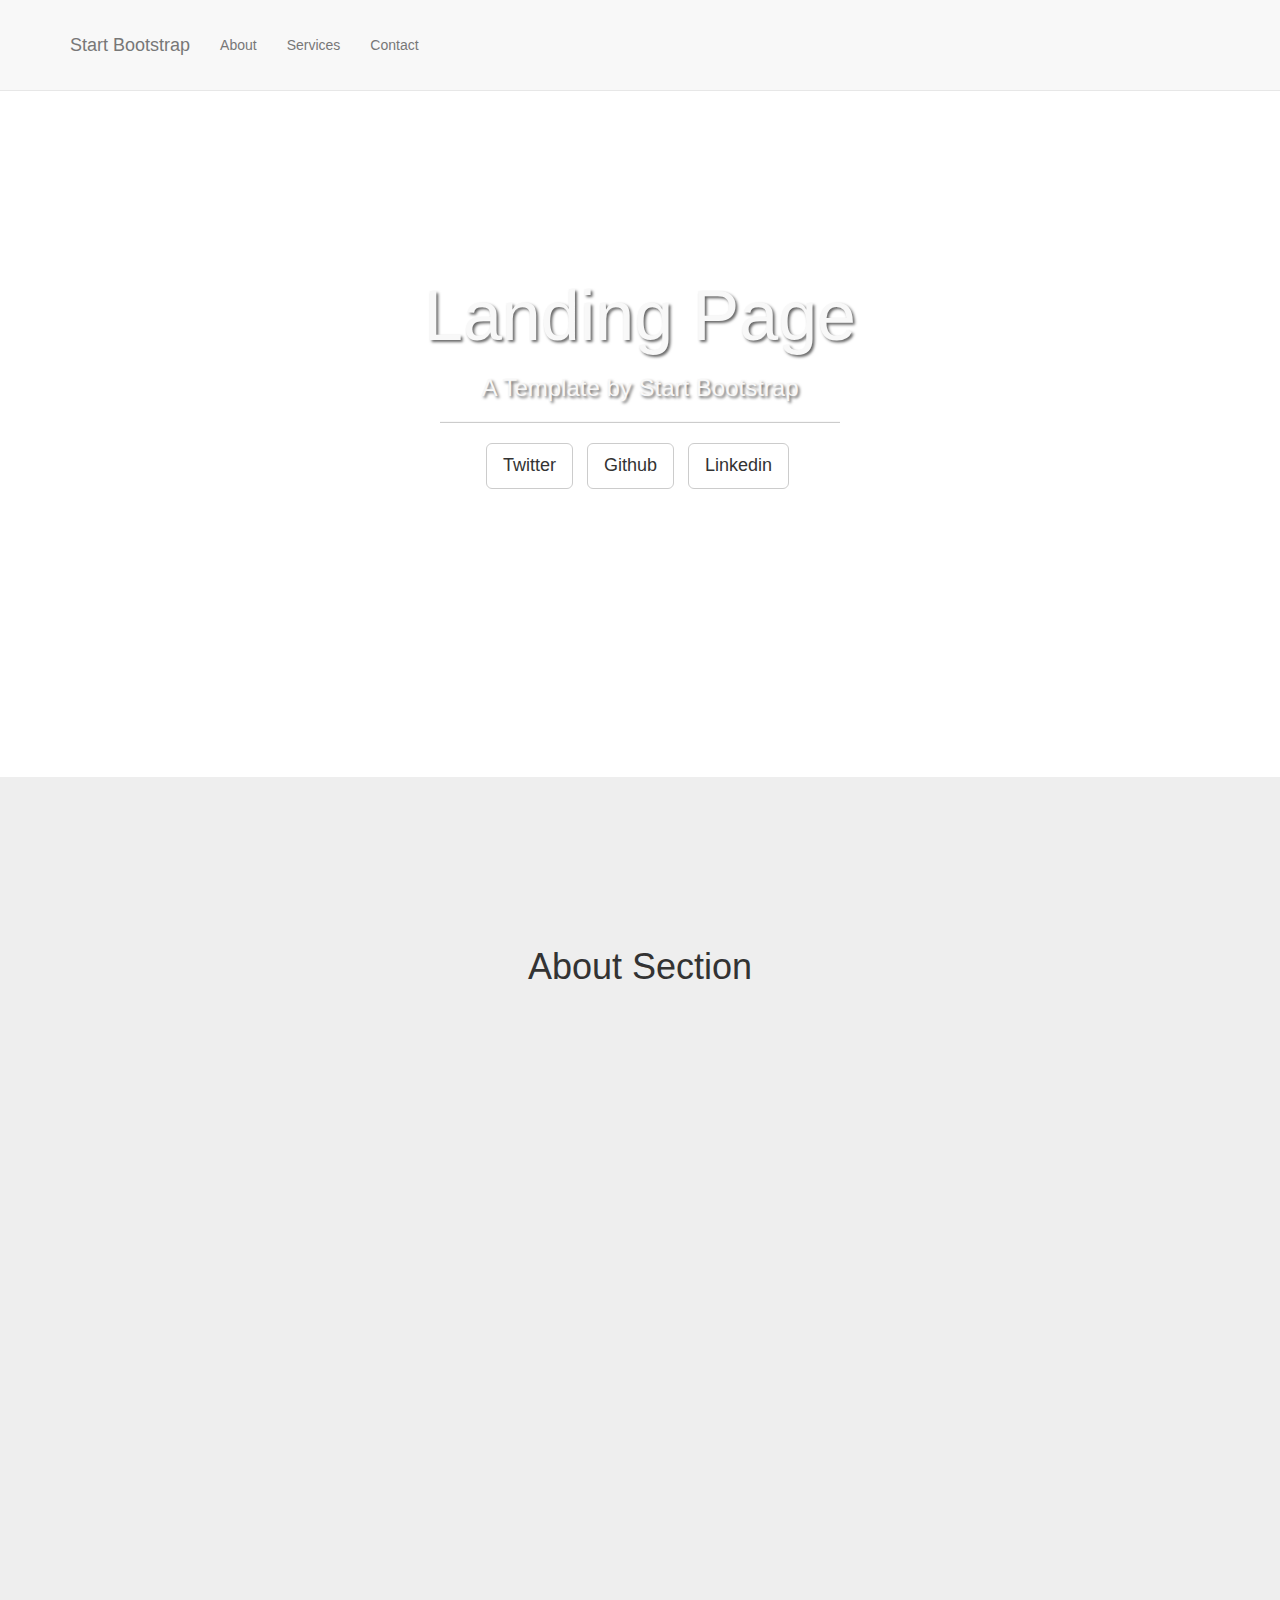
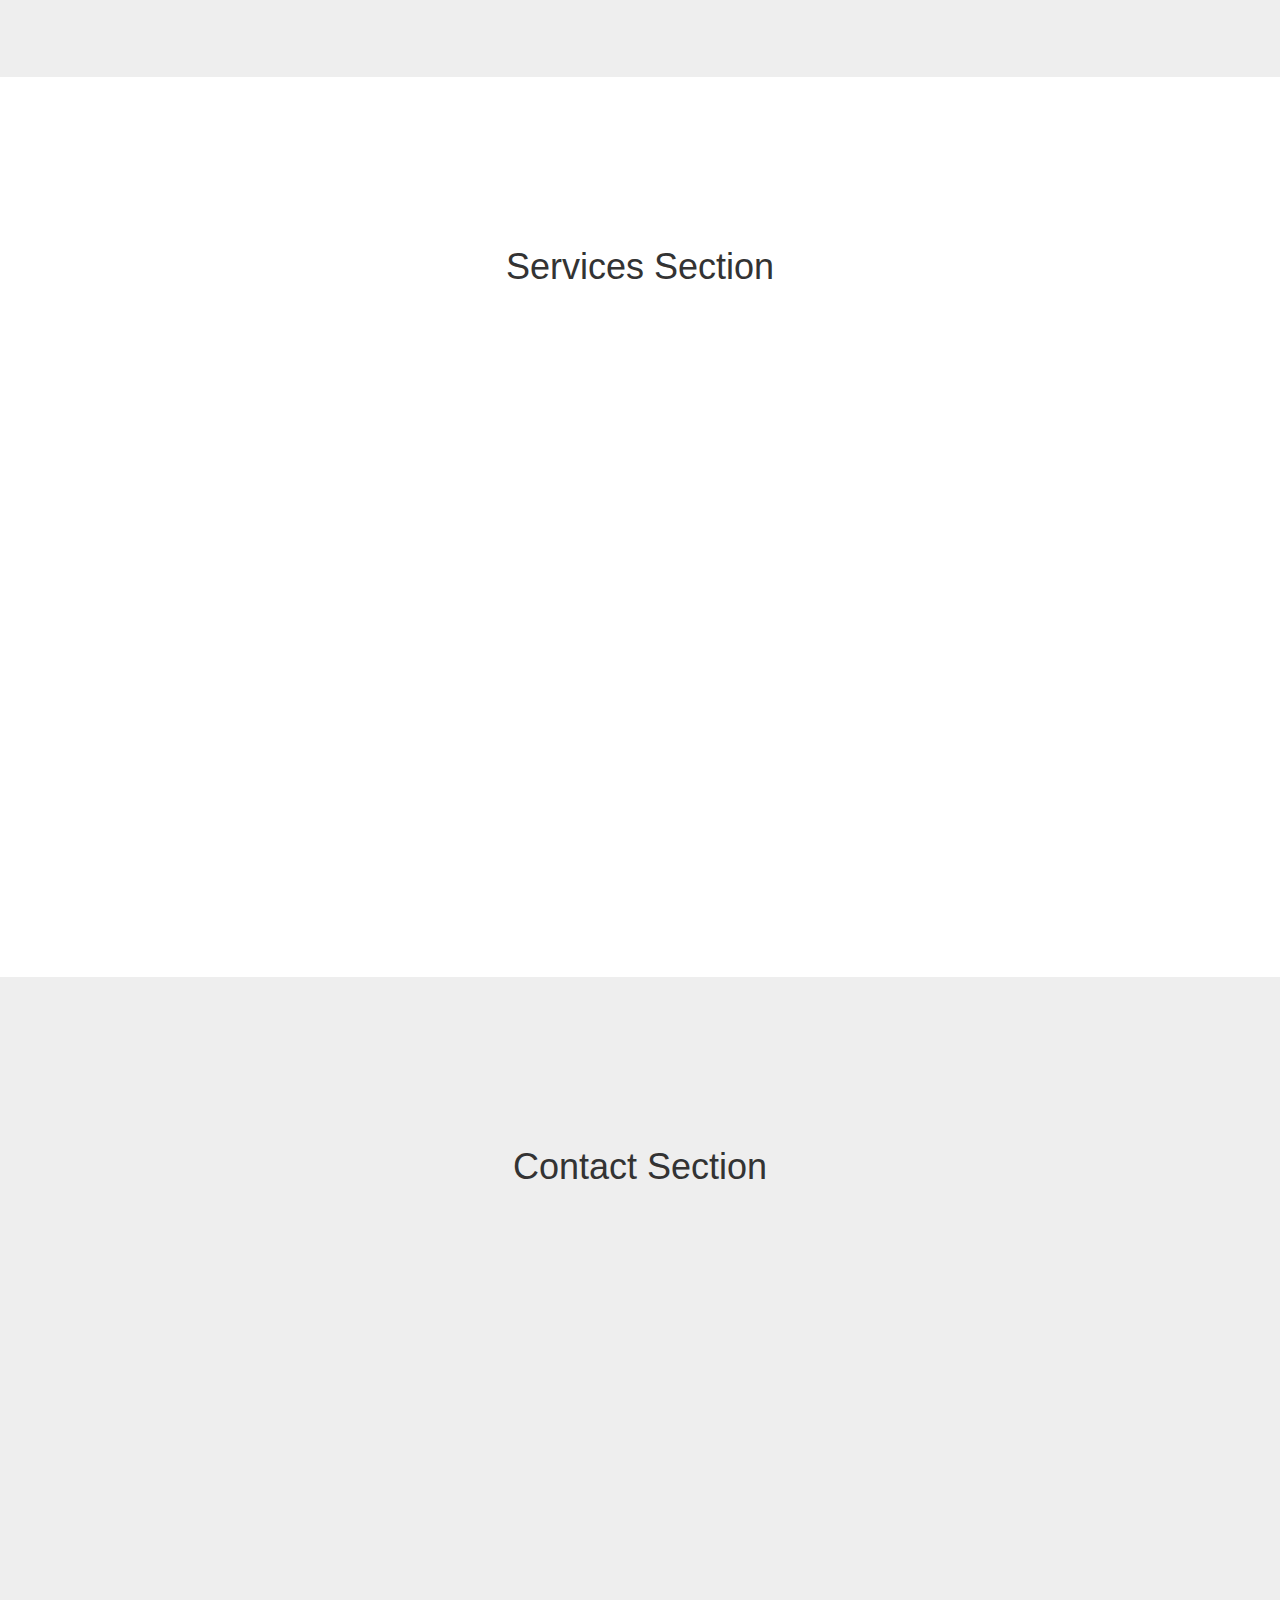
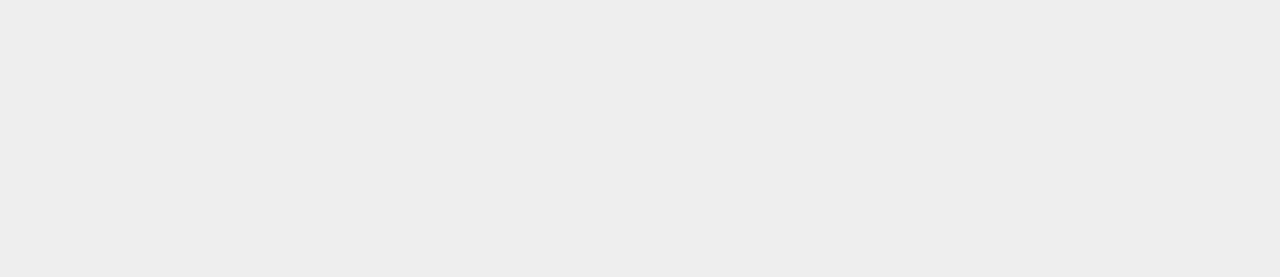
==== website/index.html @ ac1d53ef "added top banner" ====
<!DOCTYPE html>
<html lang="en">

<head>
    <meta charset="utf-8">
    <meta name="viewport" content="width=device-width, initial-scale=1.0">
    <meta name="description" content="">
    <meta name="author" content="">

    <title>Start Bootstrap - Scrolling Nav</title>

    <!-- Bootstrap Core CSS -->
    <link href="css/bootstrap.min.css" rel="stylesheet" type="text/css">

    <!-- Custom CSS -->
    <link href="css/scrolling-nav.css" rel="stylesheet" type="text/css">

</head>

<!-- The #page-top ID is part of the scrolling feature - the data-spy and data-target are part of the built-in Bootstrap scrollspy function -->
<body id="page-top" data-spy="scroll" data-target=".navbar-fixed-top">

    <nav class="navbar navbar-default navbar-fixed-top" role="navigation">
        <div class="container">
            <div class="navbar-header page-scroll">
                <button type="button" class="navbar-toggle" data-toggle="collapse" data-target=".navbar-ex1-collapse">
                    <span class="sr-only">Toggle navigation</span>
                    <span class="icon-bar"></span>
                    <span class="icon-bar"></span>
                    <span class="icon-bar"></span>
                </button>
                <a class="navbar-brand" href="#page-top">Start Bootstrap</a>
            </div>

            <!-- Collect the nav links, forms, and other content for toggling -->
            <div class="collapse navbar-collapse navbar-ex1-collapse">
                <ul class="nav navbar-nav">
                    <!-- Hidden li included to remove active class from about link when scrolled up past about section -->
                    <li class="hidden">
                        <a href="#page-top"></a>
                    </li>
                    <li class="page-scroll">
                        <a href="#about">About</a>
                    </li>
                    <li class="page-scroll">
                        <a href="#services">Services</a>
                    </li>
                    <li class="page-scroll">
                        <a href="#contact">Contact</a>
                    </li>
                </ul>
            </div>
            <!-- /.navbar-collapse -->
        </div>
        <!-- /.container -->
    </nav>

    <div id="intro" class="intro-header">

        <div class="container">

            <div class="row">
                <div class="col-lg-12">
                    <div class="intro-message">
                        <h1>Landing Page</h1>
                        <h3>A Template by Start Bootstrap</h3>
                        <hr class="intro-divider">
                        <ul class="list-inline intro-social-buttons">
                            <li><a href="https://twitter.com/SBootstrap" class="btn btn-default btn-lg"><i class="fa fa-twitter fa-fw"></i> <span class="network-name">Twitter</span></a>
                            </li>
                            <li><a href="https://github.com/IronSummitMedia/startbootstrap" class="btn btn-default btn-lg"><i class="fa fa-github fa-fw"></i> <span class="network-name">Github</span></a>
                            </li>
                            <li><a href="#" class="btn btn-default btn-lg"><i class="fa fa-linkedin fa-fw"></i> <span class="network-name">Linkedin</span></a>
                            </li>
                        </ul>
                    </div>
                </div>
            </div>

        </div>
        <!-- /.container -->

    </div>
    <!-- /.intro-header -->

    <section id="about" class="about-section">
        <div class="container">
            <div class="row">
                <div class="col-lg-12">
                    <h1>About Section</h1>
                </div>
            </div>
        </div>
    </section>

    <section id="services" class="services-section">
        <div class="container">
            <div class="row">
                <div class="col-lg-12">
                    <h1>Services Section</h1>
                </div>
            </div>
        </div>
    </section>

    <section id="contact" class="contact-section">
        <div class="container">
            <div class="row">
                <div class="col-lg-12">
                    <h1>Contact Section</h1>
                </div>
            </div>
        </div>
    </section>

    <!-- Core JavaScript Files -->
    <script src="js/jquery-1.10.2.js"></script>
    <script src="js/bootstrap.min.js"></script>
    <script src="js/jquery.easing.min.js"></script>

    <!-- Custom Theme JavaScript -->
    <script src="js/scrolling-nav.js"></script>

</body>

</html>
---- website/css/scrolling-nav.css ----
body {
    width: 100%;
    height: 100%;
}

html {
    width: 100%;
    height: 100%;
}


.lead {
	font-size: 18px;
	font-weight: 400;
}

.intro-header {
	padding-top: 50px; /* If you're making other pages, make sure there is 50px of padding to make sure the navbar doesn't overlap content! */
	padding-bottom: 50px;
	color: #f8f8f8;
	background: url(../images/intro-bg.jpg) no-repeat center center;
	background-size: cover;
	text-align: center;
}

.intro-message {
	position: relative;
	padding-top: 20%;
	padding-bottom: 20%;
}

.intro-message > h1 {
	margin: 0;
	font-size: 5em;
	text-shadow: 2px 2px 3px rgba(0, 0, 0, 0.6);
}

.intro-divider {
	width: 400px;
	border-top: 1px solid #f8f8f8;
	border-bottom: 1px solid rgba(0, 0, 0, 0.2);
}

.intro-message > h3 {
	text-shadow: 2px 2px 3px rgba(0, 0, 0, 0.6);
}

@media (max-width: 767px) {
	.intro-message {
		padding-bottom: 15%;
	}

	.intro-message > h1 {
		font-size: 3em;
	}

	ul.intro-social-buttons > li {
		display: block;
		margin-bottom: 20px;
		padding: 0;
	}

	ul.intro-social-buttons > li:last-child {
		margin-bottom: 0;
	}

	.intro-divider {
		width: 100%;
	}
}


@media(min-width:767px) {
    .navbar {
        padding: 20px 0;
        -webkit-transition: background .5s ease-in-out,padding .5s ease-in-out;
        -moz-transition: background .5s ease-in-out,padding .5s ease-in-out;
        transition: background .5s ease-in-out,padding .5s ease-in-out;
    }

    .top-nav-collapse {
        /* Customize the look and feel of the collapsed top nav here */
        padding: 0;
    }
}

/* Demo Sections - You can use these as guides or delete them - the scroller will work with any sort of height, fixed, undefined, or percentage based.
The padding is very important to make sure the scrollspy picks up the right area when scrolled to. Adjust the margin and padding of sections and children 
of those sections to manage the look and feel of the site. */

.intro-section {
    height: 100%;
    padding-top: 150px;
    text-align: center;
    background: #fff;
}

.about-section {
    height: 100%;
    padding-top: 150px;
    text-align: center;
    background: #eee;
}

.services-section {
    height: 100%;
    padding-top: 150px;
    text-align: center;
    background: #fff;
}

.contact-section {
    height: 100%;
    padding-top: 150px;
    text-align: center;
    background: #eee;
}
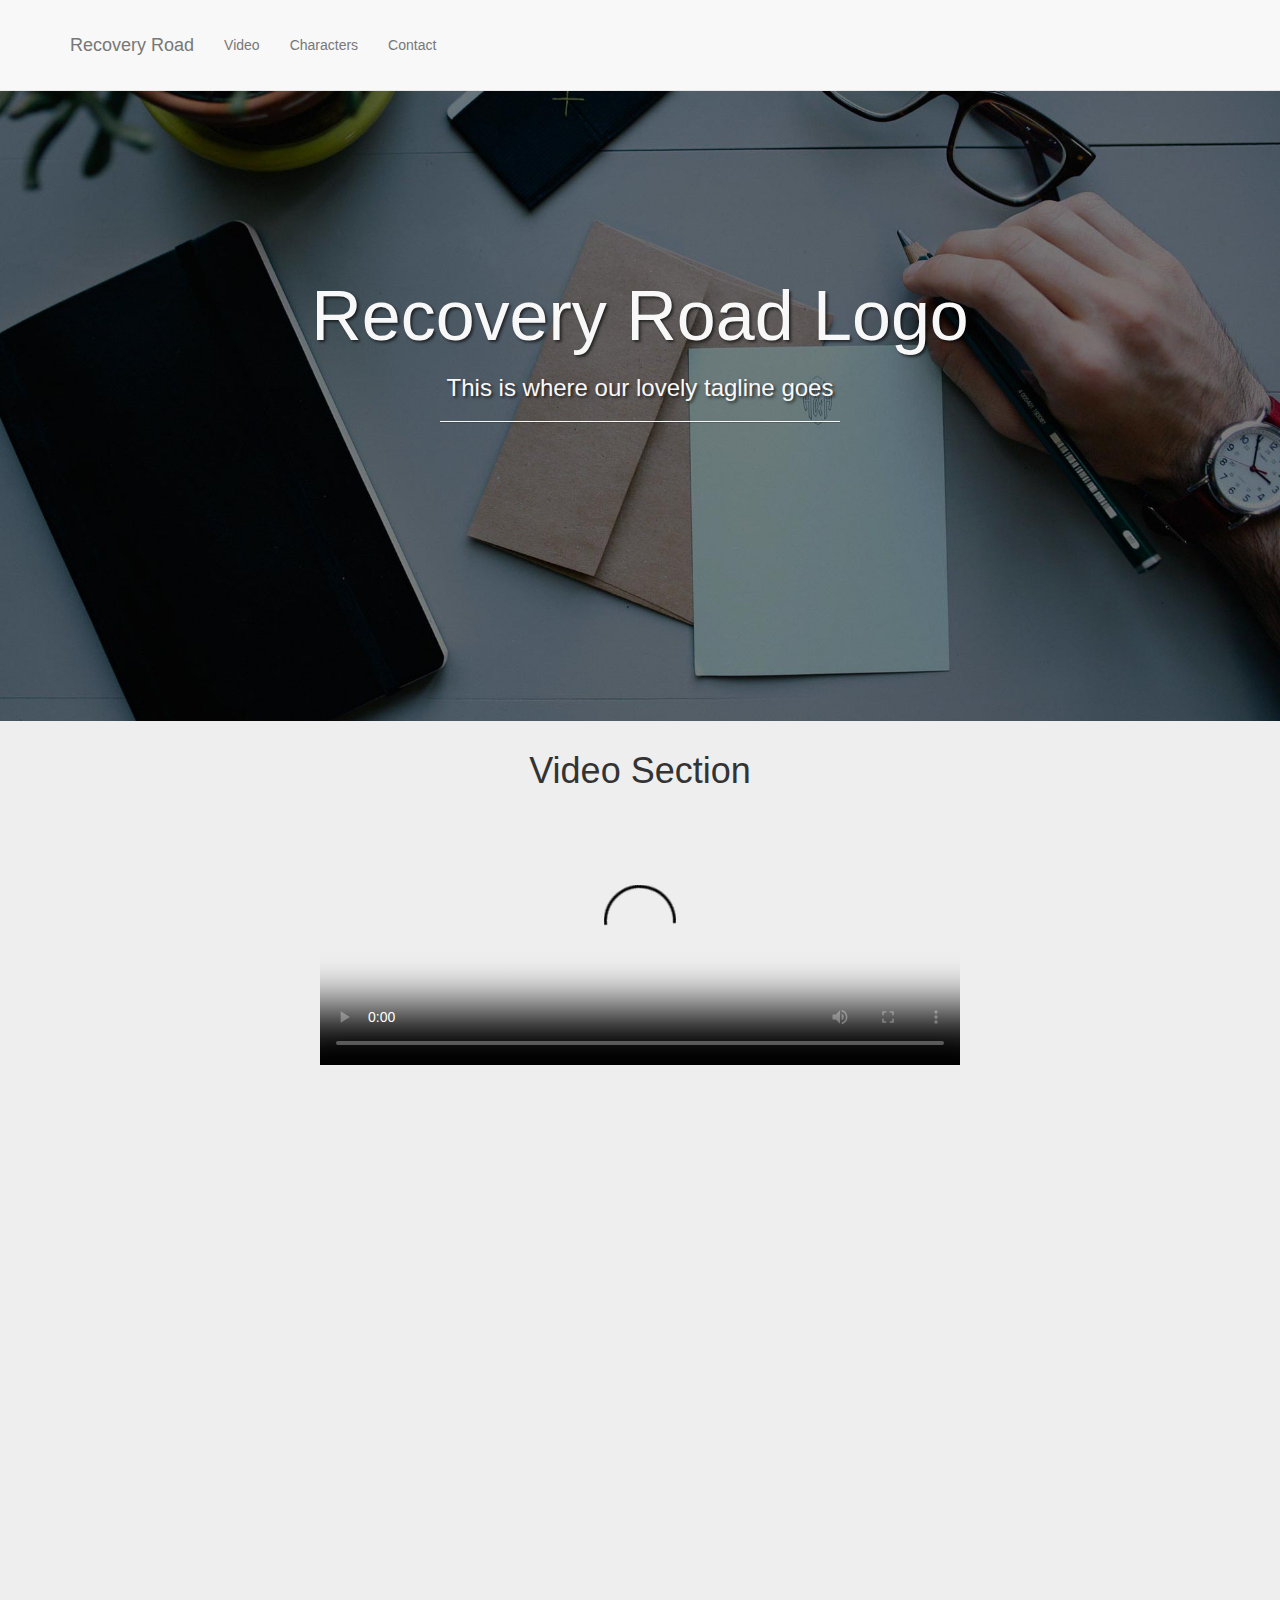
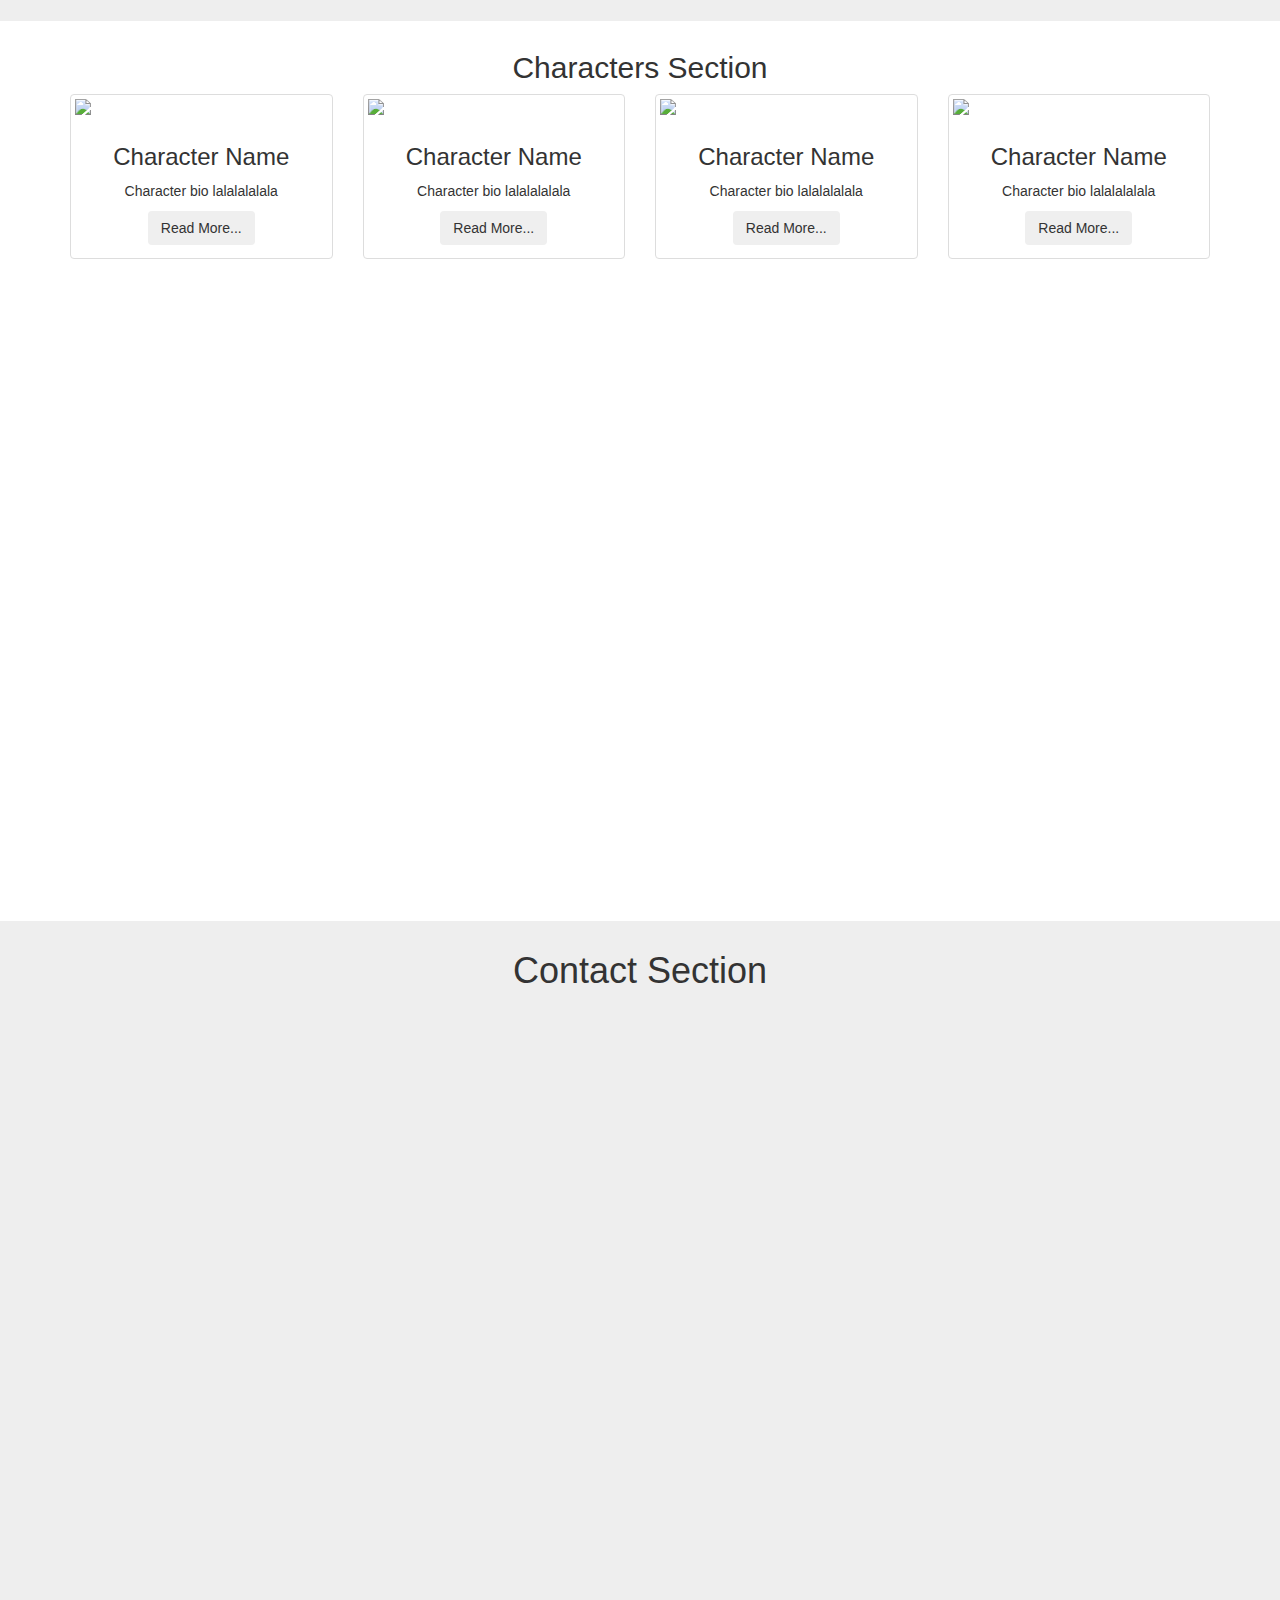
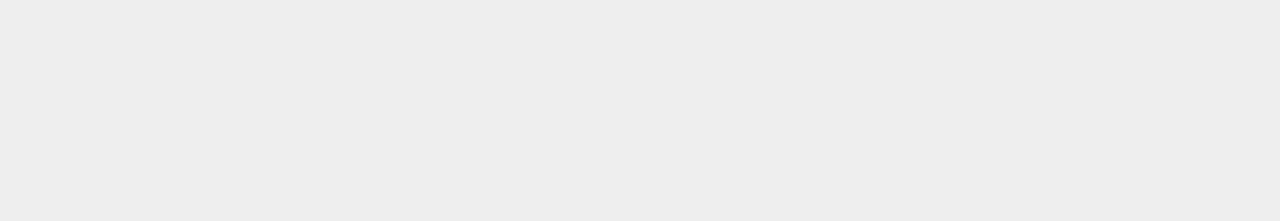
==== commit 646c9fca: "added basic character and video layout" ====
--- a/website/index.html
+++ b/website/index.html
@@ -18,6 +18,7 @@
 </head>
 
 <!-- The #page-top ID is part of the scrolling feature - the data-spy and data-target are part of the built-in Bootstrap scrollspy function -->
+
 <body id="page-top" data-spy="scroll" data-target=".navbar-fixed-top">
 
     <nav class="navbar navbar-default navbar-fixed-top" role="navigation">
@@ -29,7 +30,7 @@
                     <span class="icon-bar"></span>
                     <span class="icon-bar"></span>
                 </button>
-                <a class="navbar-brand" href="#page-top">Start Bootstrap</a>
+                <a class="navbar-brand" href="#page-top">Recovery Road</a>
             </div>
 
             <!-- Collect the nav links, forms, and other content for toggling -->
@@ -40,10 +41,10 @@
                         <a href="#page-top"></a>
                     </li>
                     <li class="page-scroll">
-                        <a href="#about">About</a>
+                        <a href="#video">Video</a>
                     </li>
                     <li class="page-scroll">
-                        <a href="#services">Services</a>
+                        <a href="#characters">Characters</a>
                     </li>
                     <li class="page-scroll">
                         <a href="#contact">Contact</a>
@@ -62,17 +63,9 @@
             <div class="row">
                 <div class="col-lg-12">
                     <div class="intro-message">
-                        <h1>Landing Page</h1>
-                        <h3>A Template by Start Bootstrap</h3>
+                        <h1>Recovery Road Logo</h1>
+                        <h3>This is where our lovely tagline goes</h3>
                         <hr class="intro-divider">
-                        <ul class="list-inline intro-social-buttons">
-                            <li><a href="https://twitter.com/SBootstrap" class="btn btn-default btn-lg"><i class="fa fa-twitter fa-fw"></i> <span class="network-name">Twitter</span></a>
-                            </li>
-                            <li><a href="https://github.com/IronSummitMedia/startbootstrap" class="btn btn-default btn-lg"><i class="fa fa-github fa-fw"></i> <span class="network-name">Github</span></a>
-                            </li>
-                            <li><a href="#" class="btn btn-default btn-lg"><i class="fa fa-linkedin fa-fw"></i> <span class="network-name">Linkedin</span></a>
-                            </li>
-                        </ul>
                     </div>
                 </div>
             </div>
@@ -83,22 +76,78 @@
     </div>
     <!-- /.intro-header -->
 
-    <section id="about" class="about-section">
+    <section id="video" class="video-section">
         <div class="container">
             <div class="row">
                 <div class="col-lg-12">
-                    <h1>About Section</h1>
+                    <h1>Video Section</h1>
+                </div>
+                <div class="row">
+                    <div class="col-lg-12">
+                        <video id="video" class="video-js vjs-default-skin" controls preload="auto" width="640" height="264" poster="http://video-js.zencoder.com/oceans-clip.png" data-setup='{"example_option":true}'>
+                            <source src="http://video-js.zencoder.com/oceans-clip.mp4" type='video/mp4' />
+                            <source src="http://video-js.zencoder.com/oceans-clip.webm" type='video/webm' />
+                            <source src="http://video-js.zencoder.com/oceans-clip.ogv" type='video/ogg' />
+                        </video>
+                    </div>
                 </div>
             </div>
         </div>
     </section>
 
-    <section id="services" class="services-section">
-        <div class="container">
-            <div class="row">
-                <div class="col-lg-12">
-                    <h1>Services Section</h1>
-                </div>
+    <section id="characters" class="characters-section">
+        <div class="container">
+            <div class="row">
+                <h2>Characters Section</h2>
+                <div class="col-md-3 col-sm-6">
+                    <div class="thumbnail">
+                        <img src="http://placehold.it/171x180">
+                        <div class="caption">
+                            <h3>Character Name</h3>
+                            <p>Character bio lalalalalala</p>
+                            <button class="btn btn-defalt" data-toggle="modal" data-target="#character1">
+                                Read More...
+                            </button>
+                        </div>
+                    </div>
+                </div>
+                <div class="col-md-3 col-sm-6">
+                    <div class="thumbnail">
+                        <img src="http://placehold.it/171x180">
+                        <div class="caption">
+                            <h3>Character Name</h3>
+                            <p>Character bio lalalalalala</p>
+                            <button class="btn btn-defalt" data-toggle="modal" data-target="#character2">
+                                Read More...
+                            </button>
+                        </div>
+                    </div>
+                </div>
+                <div class="col-md-3 col-sm-6">
+                    <div class="thumbnail">
+                        <img src="http://placehold.it/171x180">
+                        <div class="caption">
+                            <h3>Character Name</h3>
+                            <p>Character bio lalalalalala</p>
+                            <button class="btn btn-defalt" data-toggle="modal" data-target="#character3">
+                                Read More...
+                            </button>
+                        </div>
+                    </div>
+                </div>
+                <div class="col-md-3 col-sm-6">
+                    <div class="thumbnail">
+                        <img src="http://placehold.it/171x180">
+                        <div class="caption">
+                            <h3>Character Name</h3>
+                            <p>Character bio lalalalalala</p>
+                            <button class="btn btn-defalt" data-toggle="modal" data-target="#character4">
+                                Read More...
+                            </button>
+                        </div>
+                    </div>
+                </div>
+
             </div>
         </div>
     </section>
@@ -112,6 +161,69 @@
             </div>
         </div>
     </section>
+
+
+    <!-- Character 1 Modal -->
+    <div class="modal fade" id="character1" tabindex="-1" role="dialog" aria-labelledby="myModalLabel" aria-hidden="true">
+        <div class="modal-dialog">
+            <div class="modal-content">
+                <div class="modal-header">
+                    <button type="button" class="close" data-dismiss="modal" aria-hidden="true">&times;</button>
+                    <h4 class="modal-title" id="myModalLabel">Character Name 1</h4>
+                </div>
+                <div class="modal-body">
+                    ...
+                </div>
+            </div>
+        </div>
+    </div>
+    <!-- Character 2 Modal -->
+    <div class="modal fade" id="character2" tabindex="-1" role="dialog" aria-labelledby="myModalLabel" aria-hidden="true">
+        <div class="modal-dialog">
+            <div class="modal-content">
+                <div class="modal-header">
+                    <button type="button" class="close" data-dismiss="modal" aria-hidden="true">&times;</button>
+                    <h4 class="modal-title" id="myModalLabel">Character Name 2</h4>
+                </div>
+                <div class="modal-body">
+                    ...
+                </div>
+            </div>
+        </div>
+    </div>
+    <!-- Character 3 Modal -->
+    <div class="modal fade" id="character3" tabindex="-1" role="dialog" aria-labelledby="myModalLabel" aria-hidden="true">
+        <div class="modal-dialog">
+            <div class="modal-content">
+                <div class="modal-header">
+                    <button type="button" class="close" data-dismiss="modal" aria-hidden="true">&times;</button>
+                    <h4 class="modal-title" id="myModalLabel">Character Name 3</h4>
+                </div>
+                <div class="modal-body">
+                    ...
+                </div>
+            </div>
+        </div>
+    </div>
+    <!-- Character 4 Modal -->
+    <div class="modal fade" id="character4" tabindex="-1" role="dialog" aria-labelledby="myModalLabel" aria-hidden="true">
+        <div class="modal-dialog">
+            <div class="modal-content">
+                <div class="modal-header">
+                    <button type="button" class="close" data-dismiss="modal" aria-hidden="true">&times;</button>
+                    <h4 class="modal-title" id="myModalLabel">Character Name 4</h4>
+                </div>
+                <div class="modal-body">
+                    ...
+                </div>
+            </div>
+        </div>
+    </div>
+
+
+
+
+
 
     <!-- Core JavaScript Files -->
     <script src="js/jquery-1.10.2.js"></script>
@@ -121,6 +233,13 @@
     <!-- Custom Theme JavaScript -->
     <script src="js/scrolling-nav.js"></script>
 
+    <!-- Video js -->
+    <link href="css/video-js.css" rel="stylesheet">
+    <script src="js/video.js"></script>
+    <script>
+        videojs.options.flash.swf = "http://example.com/path/to/video-js.swf"
+    </script>
+
 </body>
 
 </html>
--- a/website/css/scrolling-nav.css
+++ b/website/css/scrolling-nav.css
@@ -89,29 +89,33 @@
 of those sections to manage the look and feel of the site. */
 
 .intro-section {
-    height: 100%;
-    padding-top: 150px;
+    min-height: 100%;
+    padding-top: 10px;
     text-align: center;
     background: #fff;
 }
 
-.about-section {
-    height: 100%;
-    padding-top: 150px;
+.video-section {
+    min-height: 100%;
+    padding-top: 10px;
     text-align: center;
     background: #eee;
 }
 
-.services-section {
-    height: 100%;
-    padding-top: 150px;
+.characters-section {
+    min-height: 100%;
+    padding-top: 10px;
     text-align: center;
     background: #fff;
 }
 
 .contact-section {
-    height: 100%;
-    padding-top: 150px;
+    min-height: 100%;
+    padding-top: 10px;
     text-align: center;
     background: #eee;
+}
+
+#video {
+    margin: 0 auto;
 }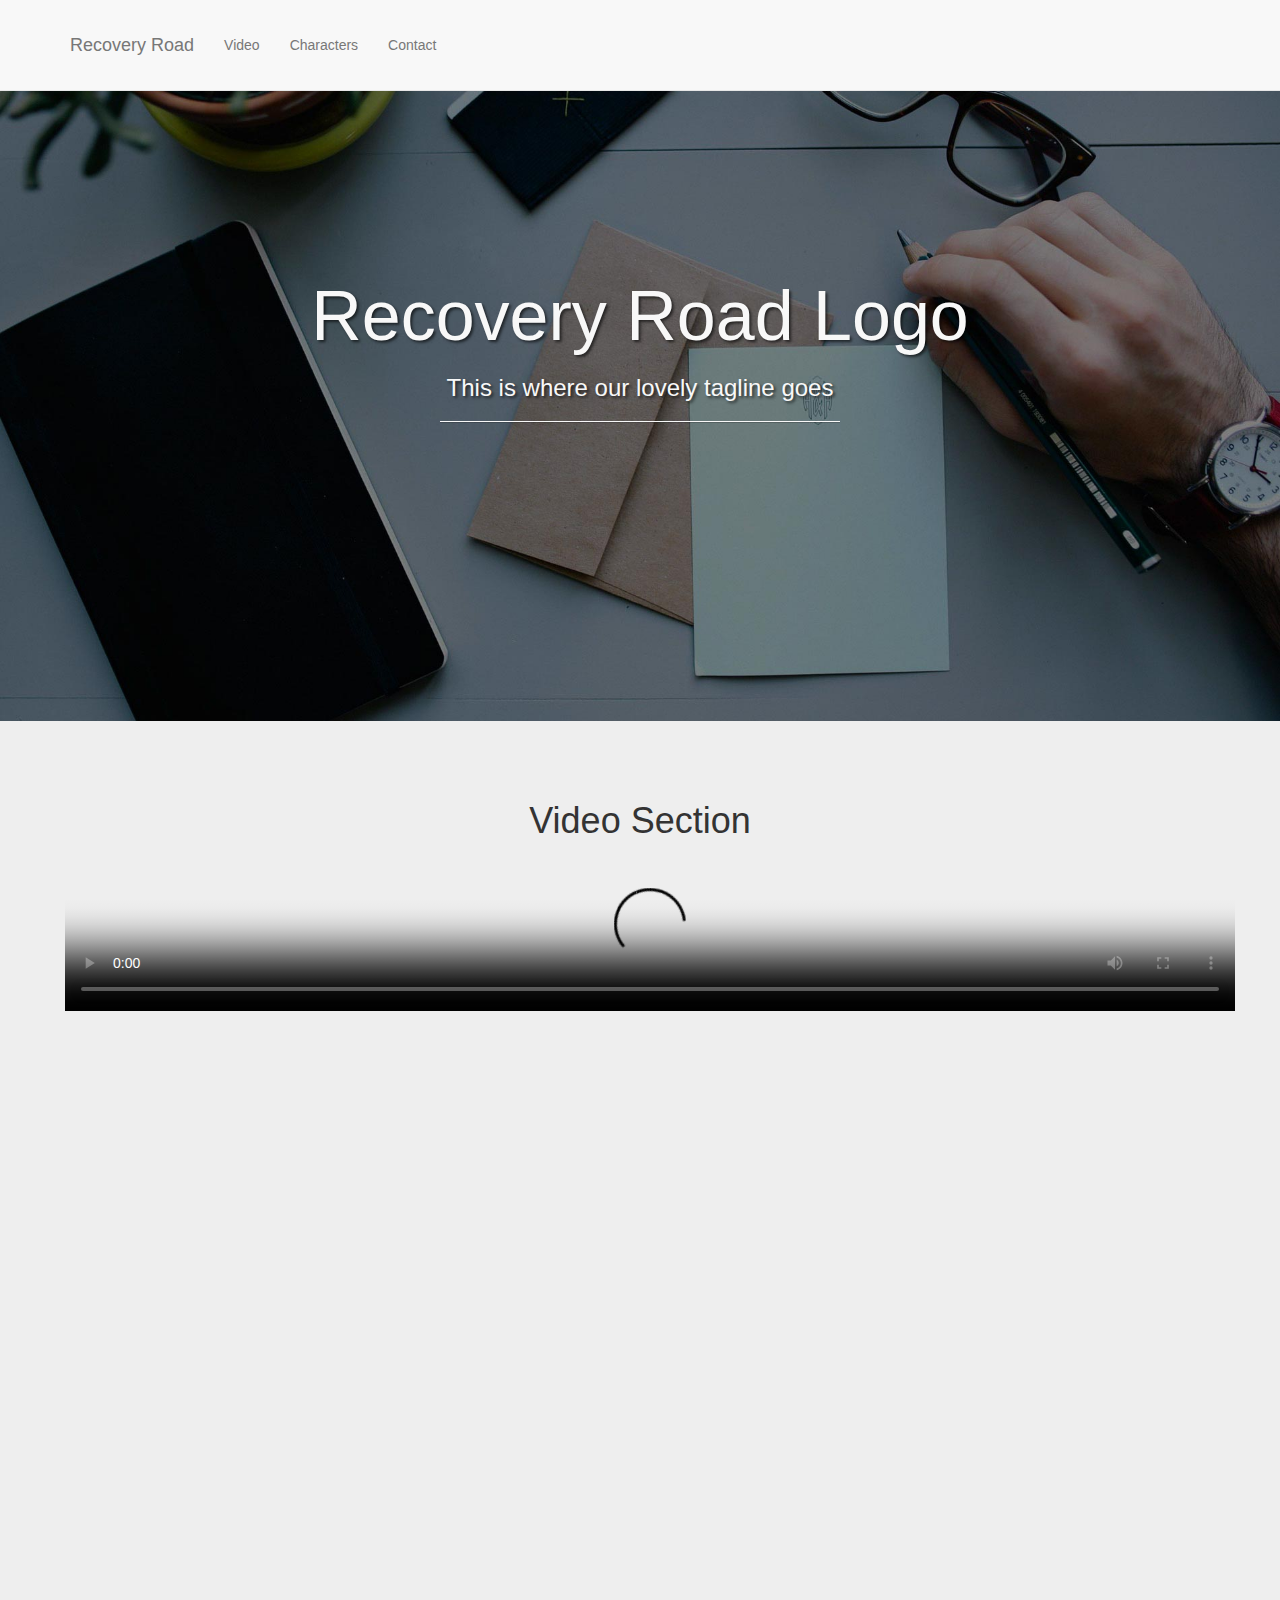
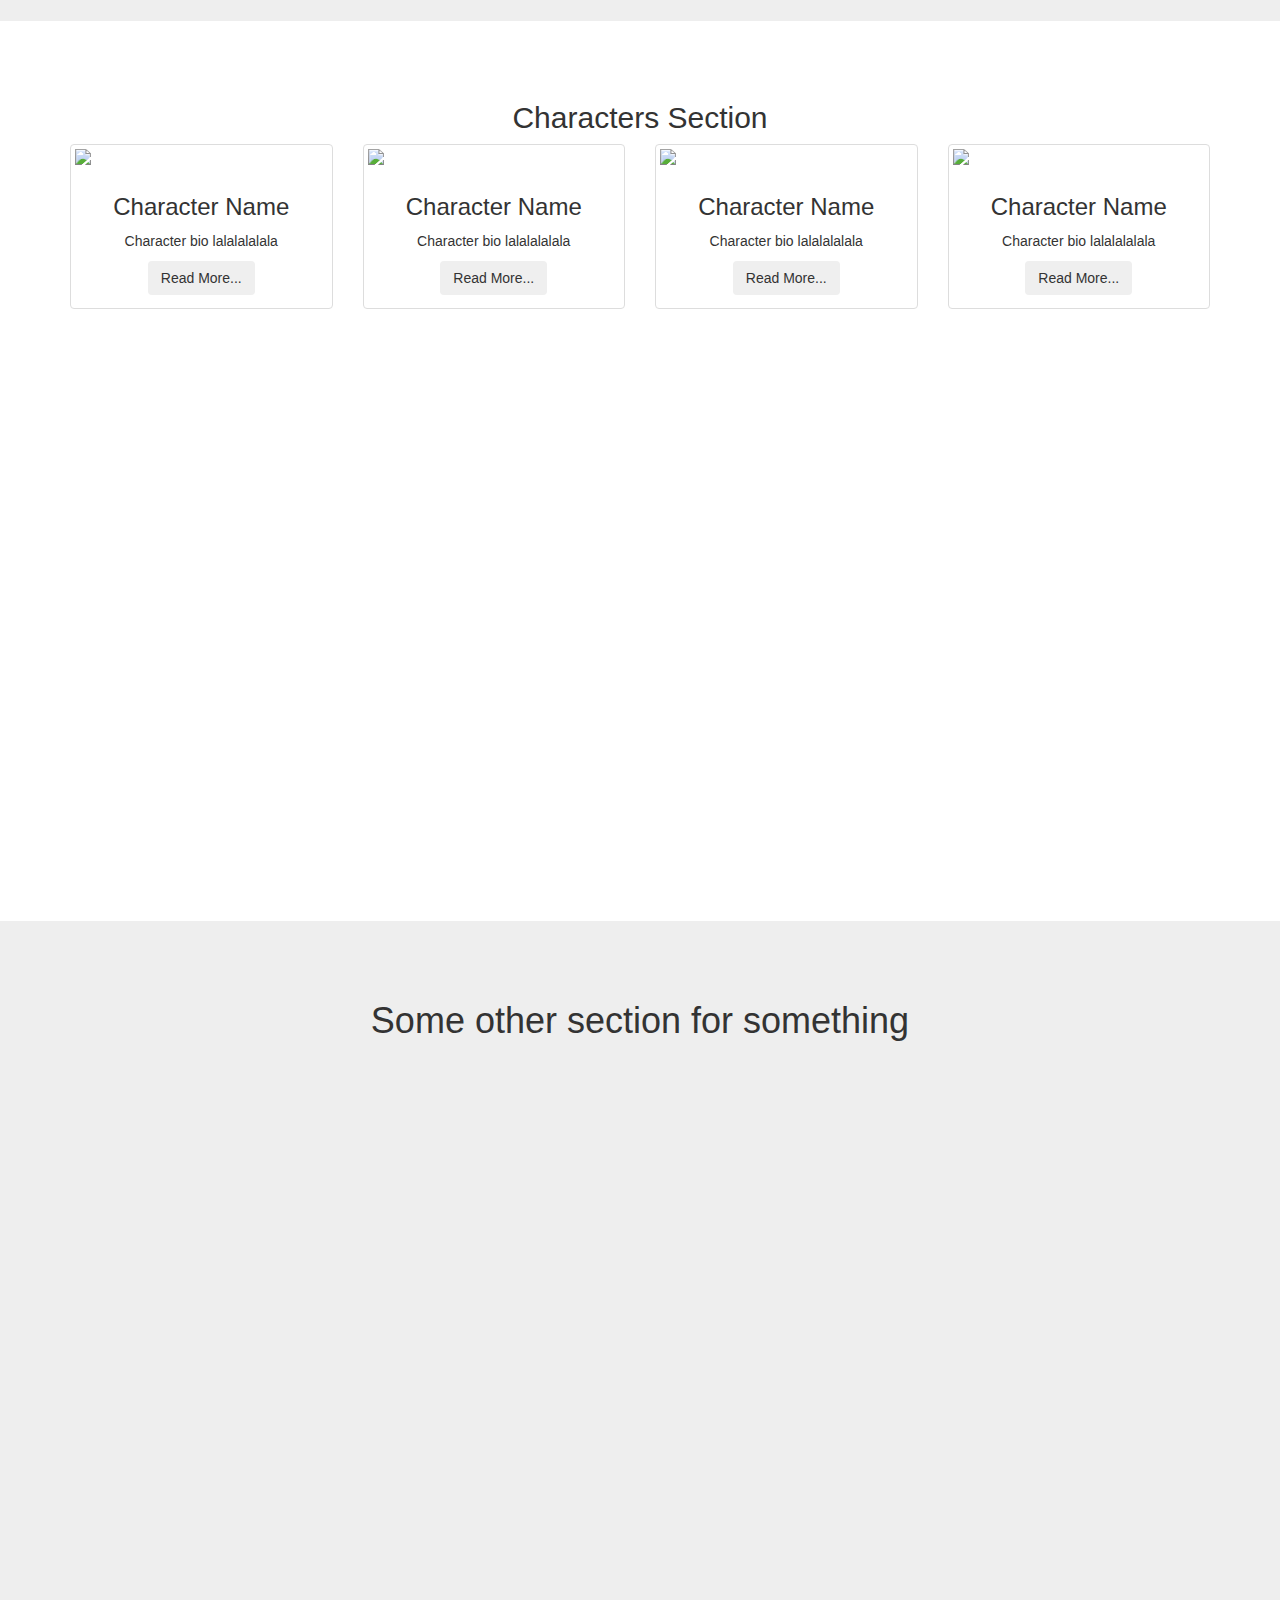
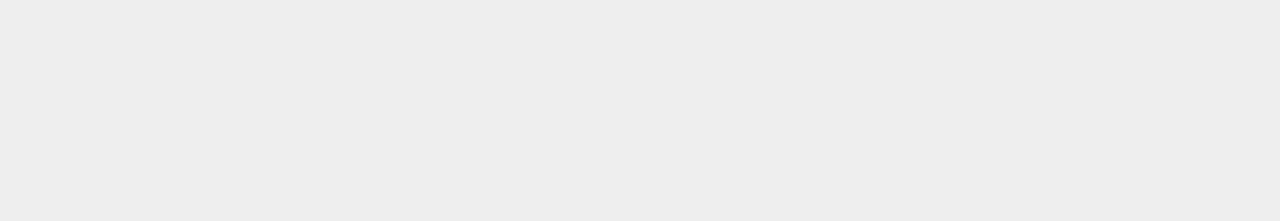
==== commit 833671d0: "removed video.js, added own video style" ====
--- a/website/index.html
+++ b/website/index.html
@@ -7,13 +7,16 @@
     <meta name="description" content="">
     <meta name="author" content="">
 
-    <title>Start Bootstrap - Scrolling Nav</title>
+    <title>Recovery Road</title>
 
     <!-- Bootstrap Core CSS -->
     <link href="css/bootstrap.min.css" rel="stylesheet" type="text/css">
 
     <!-- Custom CSS -->
     <link href="css/scrolling-nav.css" rel="stylesheet" type="text/css">
+
+    <!-- Video.js CSS -->
+    <link href="css/video-js.css" rel="stylesheet">
 
 </head>
 
@@ -59,7 +62,6 @@
     <div id="intro" class="intro-header">
 
         <div class="container">
-
             <div class="row">
                 <div class="col-lg-12">
                     <div class="intro-message">
@@ -69,12 +71,13 @@
                     </div>
                 </div>
             </div>
-
         </div>
         <!-- /.container -->
 
     </div>
     <!-- /.intro-header -->
+    
+    <!-- Video Section -->
 
     <section id="video" class="video-section">
         <div class="container">
@@ -84,16 +87,18 @@
                 </div>
                 <div class="row">
                     <div class="col-lg-12">
-                        <video id="video" class="video-js vjs-default-skin" controls preload="auto" width="640" height="264" poster="http://video-js.zencoder.com/oceans-clip.png" data-setup='{"example_option":true}'>
-                            <source src="http://video-js.zencoder.com/oceans-clip.mp4" type='video/mp4' />
-                            <source src="http://video-js.zencoder.com/oceans-clip.webm" type='video/webm' />
-                            <source src="http://video-js.zencoder.com/oceans-clip.ogv" type='video/ogg' />
+                        <video id='video-player' preload='metadata' controls poster="images/poster.jpg">
+                            <source src=".../assets/videos/oceans-clip.mp4" type="video/mp4">
+                                <source src=".../assets/videos/oceans-clip.webm" type="video/webm">
+                                    <source src=".../assets/videos/oceans-clip.ogv" type="video/ogg">
                         </video>
                     </div>
                 </div>
             </div>
         </div>
     </section>
+    
+    <!-- Character Section -->
 
     <section id="characters" class="characters-section">
         <div class="container">
@@ -152,11 +157,13 @@
         </div>
     </section>
 
+    <!-- Last Section needs a name or something to go here -->
+    
     <section id="contact" class="contact-section">
         <div class="container">
             <div class="row">
                 <div class="col-lg-12">
-                    <h1>Contact Section</h1>
+                    <h1>Some other section for something</h1>
                 </div>
             </div>
         </div>
@@ -233,11 +240,26 @@
     <!-- Custom Theme JavaScript -->
     <script src="js/scrolling-nav.js"></script>
 
-    <!-- Video js -->
-    <link href="css/video-js.css" rel="stylesheet">
-    <script src="js/video.js"></script>
+    <!-- Responsive video player code -->
     <script>
-        videojs.options.flash.swf = "http://example.com/path/to/video-js.swf"
+        $(document).ready(function(){
+            var video = $("#video-player");
+            var windowObj = $(window);
+            function onResizeWindow() {
+                resizeVideo(video[0]);
+            }
+            function onLoadMetaData(e) {
+                resizeVideo(e.target);
+            }
+            function resizeVideo(videoObject) {
+                var percentWidth = videoObject.clientWidth * 100 / videoObject.videoWidth;
+                var videoHeight = videoObject.videoHeight * percentWidth / 100;
+                video.height(videoHeight);
+            }
+            video.on("loadedmetadata", onLoadMetaData);
+            windowObj.resize(onResizeWindow);
+        }
+    );
     </script>
 
 </body>
--- a/website/css/scrolling-nav.css
+++ b/website/css/scrolling-nav.css
@@ -2,120 +2,104 @@
     width: 100%;
     height: 100%;
 }
-
 html {
     width: 100%;
     height: 100%;
 }
-
-
 .lead {
-	font-size: 18px;
-	font-weight: 400;
+    font-size: 18px;
+    font-weight: 400;
 }
-
 .intro-header {
-	padding-top: 50px; /* If you're making other pages, make sure there is 50px of padding to make sure the navbar doesn't overlap content! */
-	padding-bottom: 50px;
-	color: #f8f8f8;
-	background: url(../images/intro-bg.jpg) no-repeat center center;
-	background-size: cover;
-	text-align: center;
+    padding-top: 50px;
+    /* If you're making other pages, make sure there is 50px of padding to make sure the navbar doesn't overlap content! */
+    padding-bottom: 50px;
+    color: #f8f8f8;
+    background: url(../images/intro-bg.jpg) no-repeat center center;
+    background-size: cover;
+    text-align: center;
 }
-
 .intro-message {
-	position: relative;
-	padding-top: 20%;
-	padding-bottom: 20%;
+    position: relative;
+    padding-top: 20%;
+    padding-bottom: 20%;
 }
-
 .intro-message > h1 {
-	margin: 0;
-	font-size: 5em;
-	text-shadow: 2px 2px 3px rgba(0, 0, 0, 0.6);
+    margin: 0;
+    font-size: 5em;
+    text-shadow: 2px 2px 3px rgba(0, 0, 0, 0.6);
 }
-
 .intro-divider {
-	width: 400px;
-	border-top: 1px solid #f8f8f8;
-	border-bottom: 1px solid rgba(0, 0, 0, 0.2);
+    width: 400px;
+    border-top: 1px solid #f8f8f8;
+    border-bottom: 1px solid rgba(0, 0, 0, 0.2);
 }
-
 .intro-message > h3 {
-	text-shadow: 2px 2px 3px rgba(0, 0, 0, 0.6);
+    text-shadow: 2px 2px 3px rgba(0, 0, 0, 0.6);
 }
-
 @media (max-width: 767px) {
-	.intro-message {
-		padding-bottom: 15%;
-	}
-
-	.intro-message > h1 {
-		font-size: 3em;
-	}
-
-	ul.intro-social-buttons > li {
-		display: block;
-		margin-bottom: 20px;
-		padding: 0;
-	}
-
-	ul.intro-social-buttons > li:last-child {
-		margin-bottom: 0;
-	}
-
-	.intro-divider {
-		width: 100%;
-	}
+    .intro-message {
+        padding-bottom: 15%;
+    }
+    .intro-message > h1 {
+        font-size: 3em;
+    }
+    ul.intro-social-buttons > li {
+        display: block;
+        margin-bottom: 20px;
+        padding: 0;
+    }
+    ul.intro-social-buttons > li:last-child {
+        margin-bottom: 0;
+    }
+    .intro-divider {
+        width: 100%;
+    }
 }
-
-
 @media(min-width:767px) {
     .navbar {
         padding: 20px 0;
-        -webkit-transition: background .5s ease-in-out,padding .5s ease-in-out;
-        -moz-transition: background .5s ease-in-out,padding .5s ease-in-out;
-        transition: background .5s ease-in-out,padding .5s ease-in-out;
+        -webkit-transition: background .5s ease-in-out, padding .5s ease-in-out;
+        -moz-transition: background .5s ease-in-out, padding .5s ease-in-out;
+        transition: background .5s ease-in-out, padding .5s ease-in-out;
     }
-
     .top-nav-collapse {
         /* Customize the look and feel of the collapsed top nav here */
         padding: 0;
     }
 }
-
 /* Demo Sections - You can use these as guides or delete them - the scroller will work with any sort of height, fixed, undefined, or percentage based.
 The padding is very important to make sure the scrollspy picks up the right area when scrolled to. Adjust the margin and padding of sections and children 
 of those sections to manage the look and feel of the site. */
 
 .intro-section {
     min-height: 100%;
-    padding-top: 10px;
+    padding-top: 60px;
     text-align: center;
     background: #fff;
 }
-
 .video-section {
     min-height: 100%;
-    padding-top: 10px;
+    padding-top: 60px;
+    text-align: center;
+    background: #eee;
+}
+.characters-section {
+    min-height: 100%;
+    padding-top: 60px;
+    text-align: center;
+    background: #fff;
+}
+.contact-section {
+    min-height: 100%;
+    padding-top: 60px;
     text-align: center;
     background: #eee;
 }
 
-.characters-section {
-    min-height: 100%;
-    padding-top: 10px;
-    text-align: center;
-    background: #fff;
+/* VIDEO SECTION */
+
+video {
+    width: 100%;
+    margin: 10px;
 }
-
-.contact-section {
-    min-height: 100%;
-    padding-top: 10px;
-    text-align: center;
-    background: #eee;
-}
-
-#video {
-    margin: 0 auto;
-}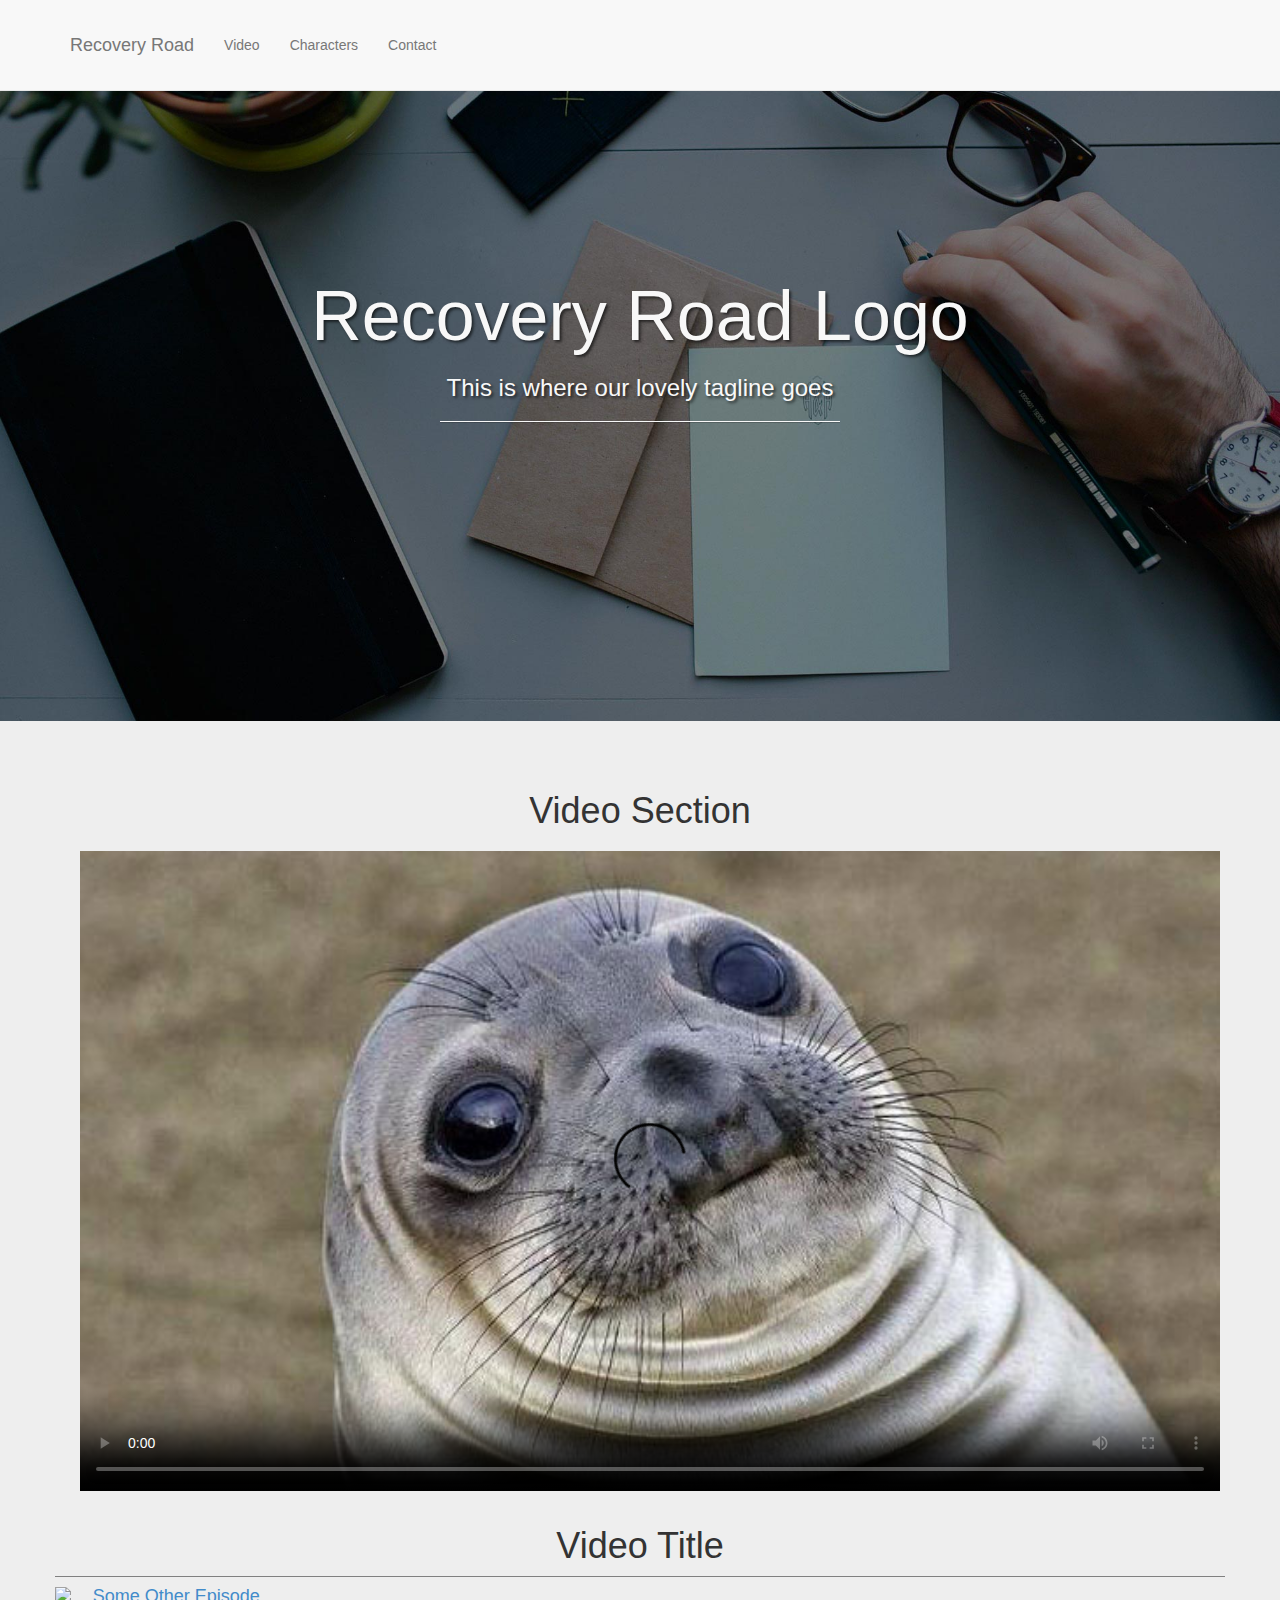
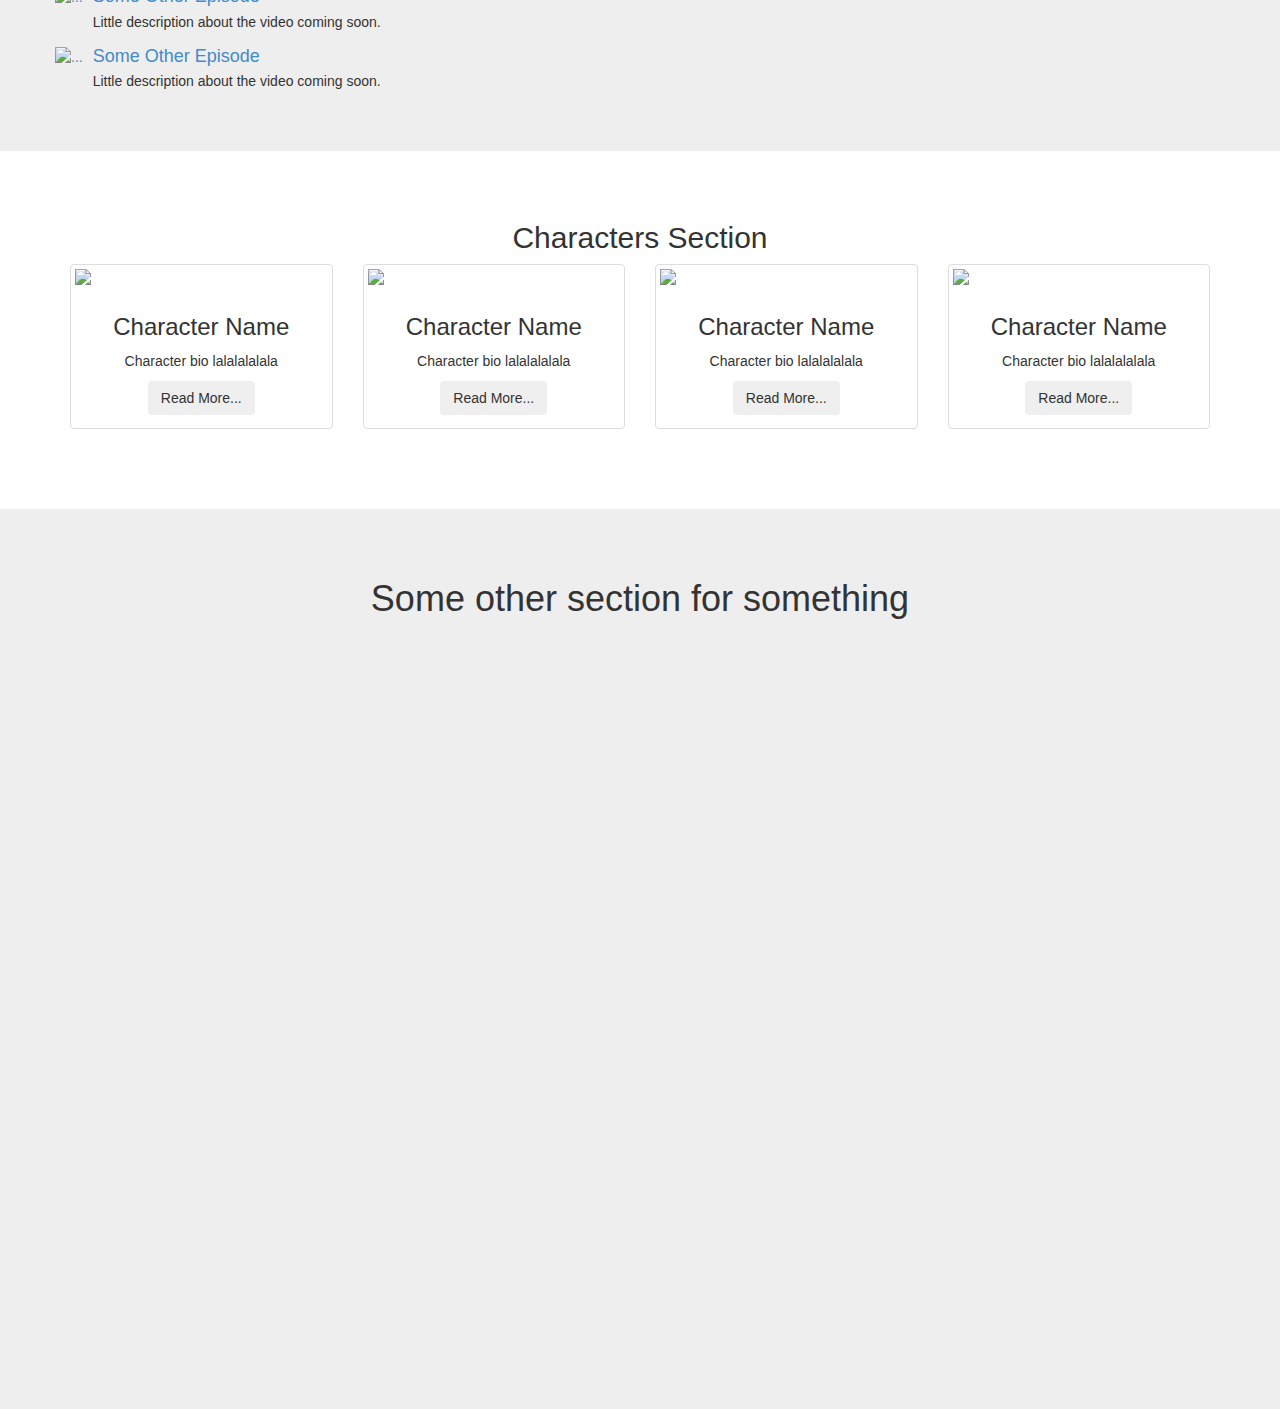
==== commit e52aff4f: "added list for other episodes" ====
--- a/website/index.html
+++ b/website/index.html
@@ -76,7 +76,7 @@
 
     </div>
     <!-- /.intro-header -->
-    
+
     <!-- Video Section -->
 
     <section id="video" class="video-section">
@@ -85,19 +85,44 @@
                 <div class="col-lg-12">
                     <h1>Video Section</h1>
                 </div>
-                <div class="row">
-                    <div class="col-lg-12">
-                        <video id='video-player' preload='metadata' controls poster="images/poster.jpg">
-                            <source src=".../assets/videos/oceans-clip.mp4" type="video/mp4">
-                                <source src=".../assets/videos/oceans-clip.webm" type="video/webm">
-                                    <source src=".../assets/videos/oceans-clip.ogv" type="video/ogg">
-                        </video>
-                    </div>
-                </div>
-            </div>
-        </div>
+            </div>
+            <div class="row">
+                <div class="col-lg-12">
+                    <video id='video-player' preload='metadata' controls poster="images/poster.jpg">
+                        <source src="http://video-js.zencoder.com/oceans-clip.mp4" type='video/mp4' />
+                        <source src="http://video-js.zencoder.com/oceans-clip.webm" type='video/webm' />
+                        <source src="http://video-js.zencoder.com/oceans-clip.ogv" type='video/ogg' />
+                    </video>
+                    <h1>Video Title</h1>
+                </div>
+            </div>
+            
+            <div class="row">
+                <div class="media episode-list" id="episode-list-top">
+                    <a class="pull-left" href="#">
+                        <img class="media-object" src="http://placehold.it/64x64/" alt="...">
+                    </a>
+                    <div class="media-body">
+                        <h4 class="media-heading"><a href="#">Some Other Episode</a></h4>
+                        Little description about the video coming soon.
+                    </div>
+                    
+                </div>
+                <div class="media episode-list">
+                    <a class="pull-left" href="#">
+                        <img class="media-object" src="http://placehold.it/64x64/" alt="...">
+                    </a>
+                    <div class="media-body">
+                        <h4 class="media-heading"><a href="#">Some Other Episode</a></h4>
+                        Little description about the video coming soon.
+                    </div>
+                    
+                </div>
+            </div>
+
+            </div>
     </section>
-    
+
     <!-- Character Section -->
 
     <section id="characters" class="characters-section">
@@ -158,7 +183,7 @@
     </section>
 
     <!-- Last Section needs a name or something to go here -->
-    
+
     <section id="contact" class="contact-section">
         <div class="container">
             <div class="row">
--- a/website/css/scrolling-nav.css
+++ b/website/css/scrolling-nav.css
@@ -74,25 +74,27 @@
 
 .intro-section {
     min-height: 100%;
-    padding-top: 60px;
+    padding-top: 50px;
     text-align: center;
     background: #fff;
 }
 .video-section {
-    min-height: 100%;
-    padding-top: 60px;
+    height: auto;
+    padding-top: 50px;
+    padding-bottom: 60px;
     text-align: center;
     background: #eee;
 }
 .characters-section {
-    min-height: 100%;
-    padding-top: 60px;
+    height: auto;
+    padding-top: 50px;
+    padding-bottom: 60px;
     text-align: center;
     background: #fff;
 }
 .contact-section {
     min-height: 100%;
-    padding-top: 60px;
+    padding-top: 50px;
     text-align: center;
     background: #eee;
 }
@@ -103,3 +105,10 @@
     width: 100%;
     margin: 10px;
 }
+.episode-list {
+    text-align: left;
+}
+#episode-list-top {
+   border-top: 1px solid grey;
+    padding-top: 10px; 
+}
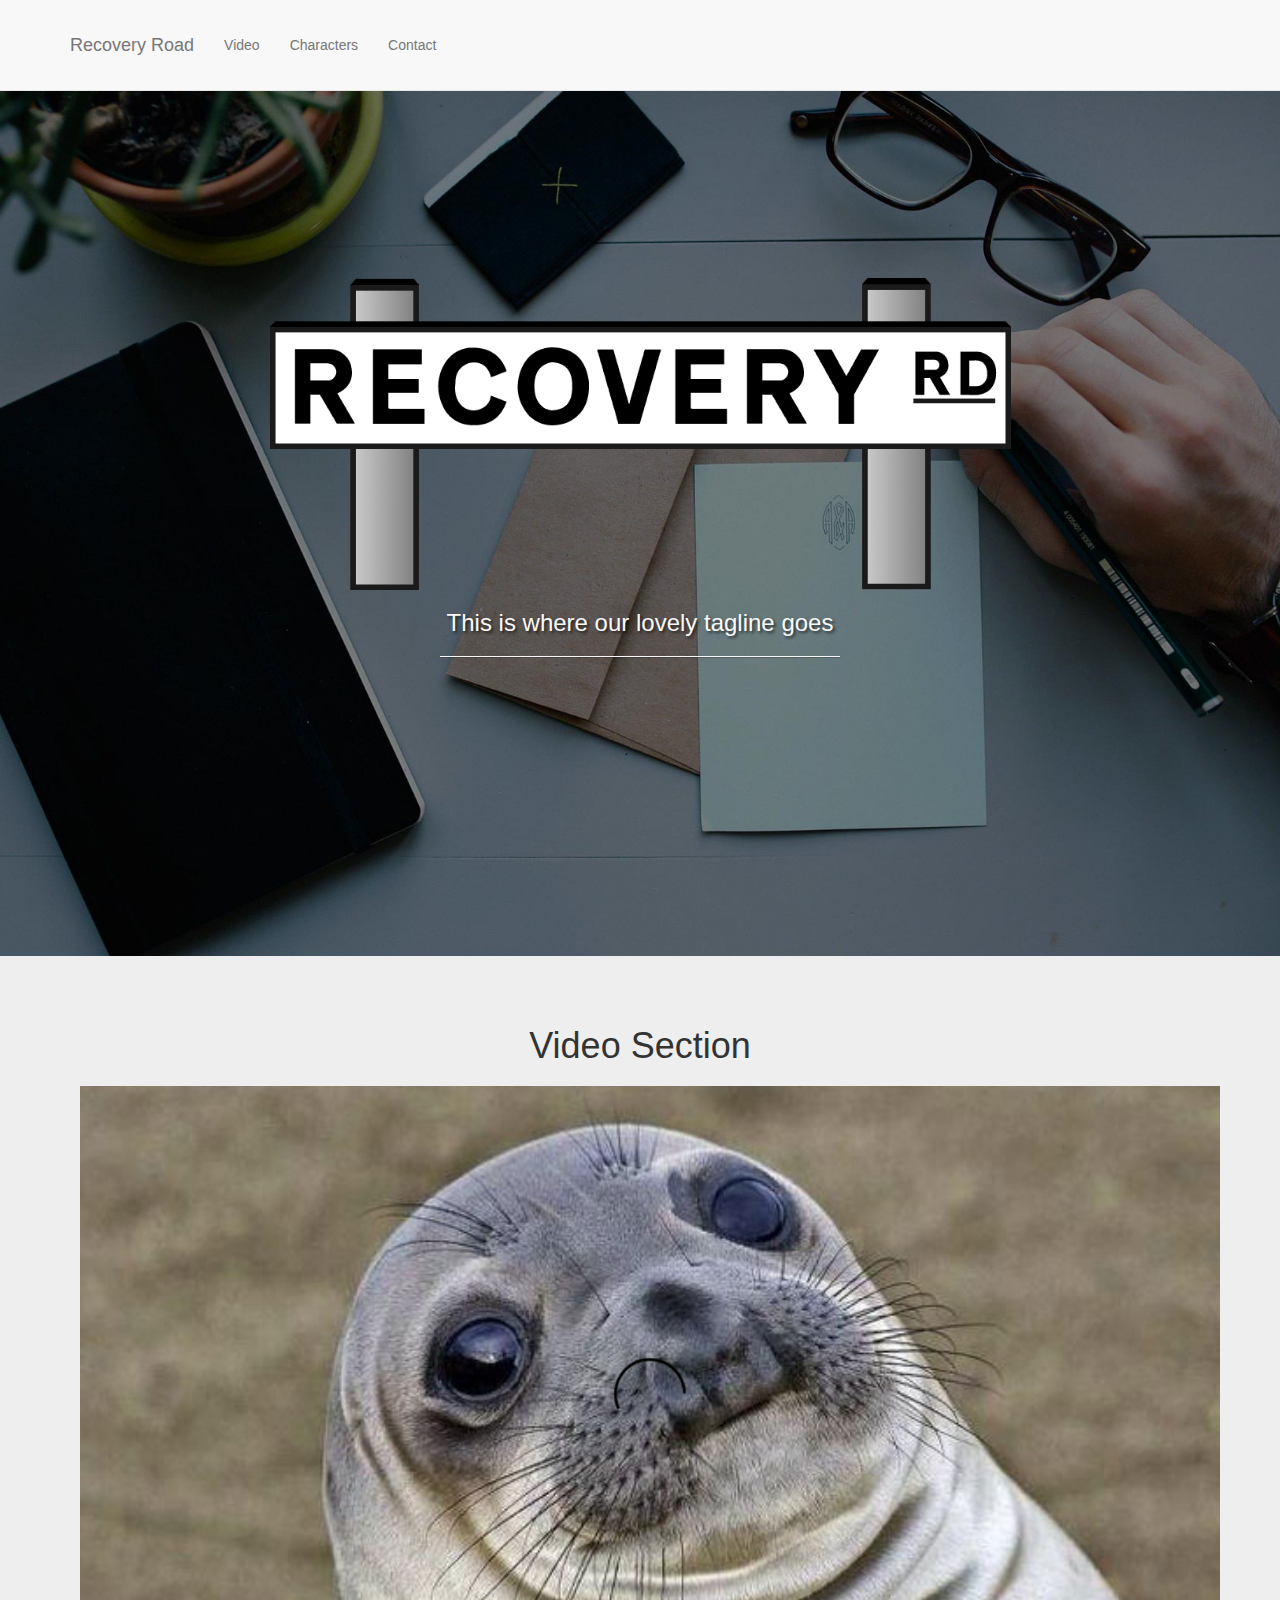
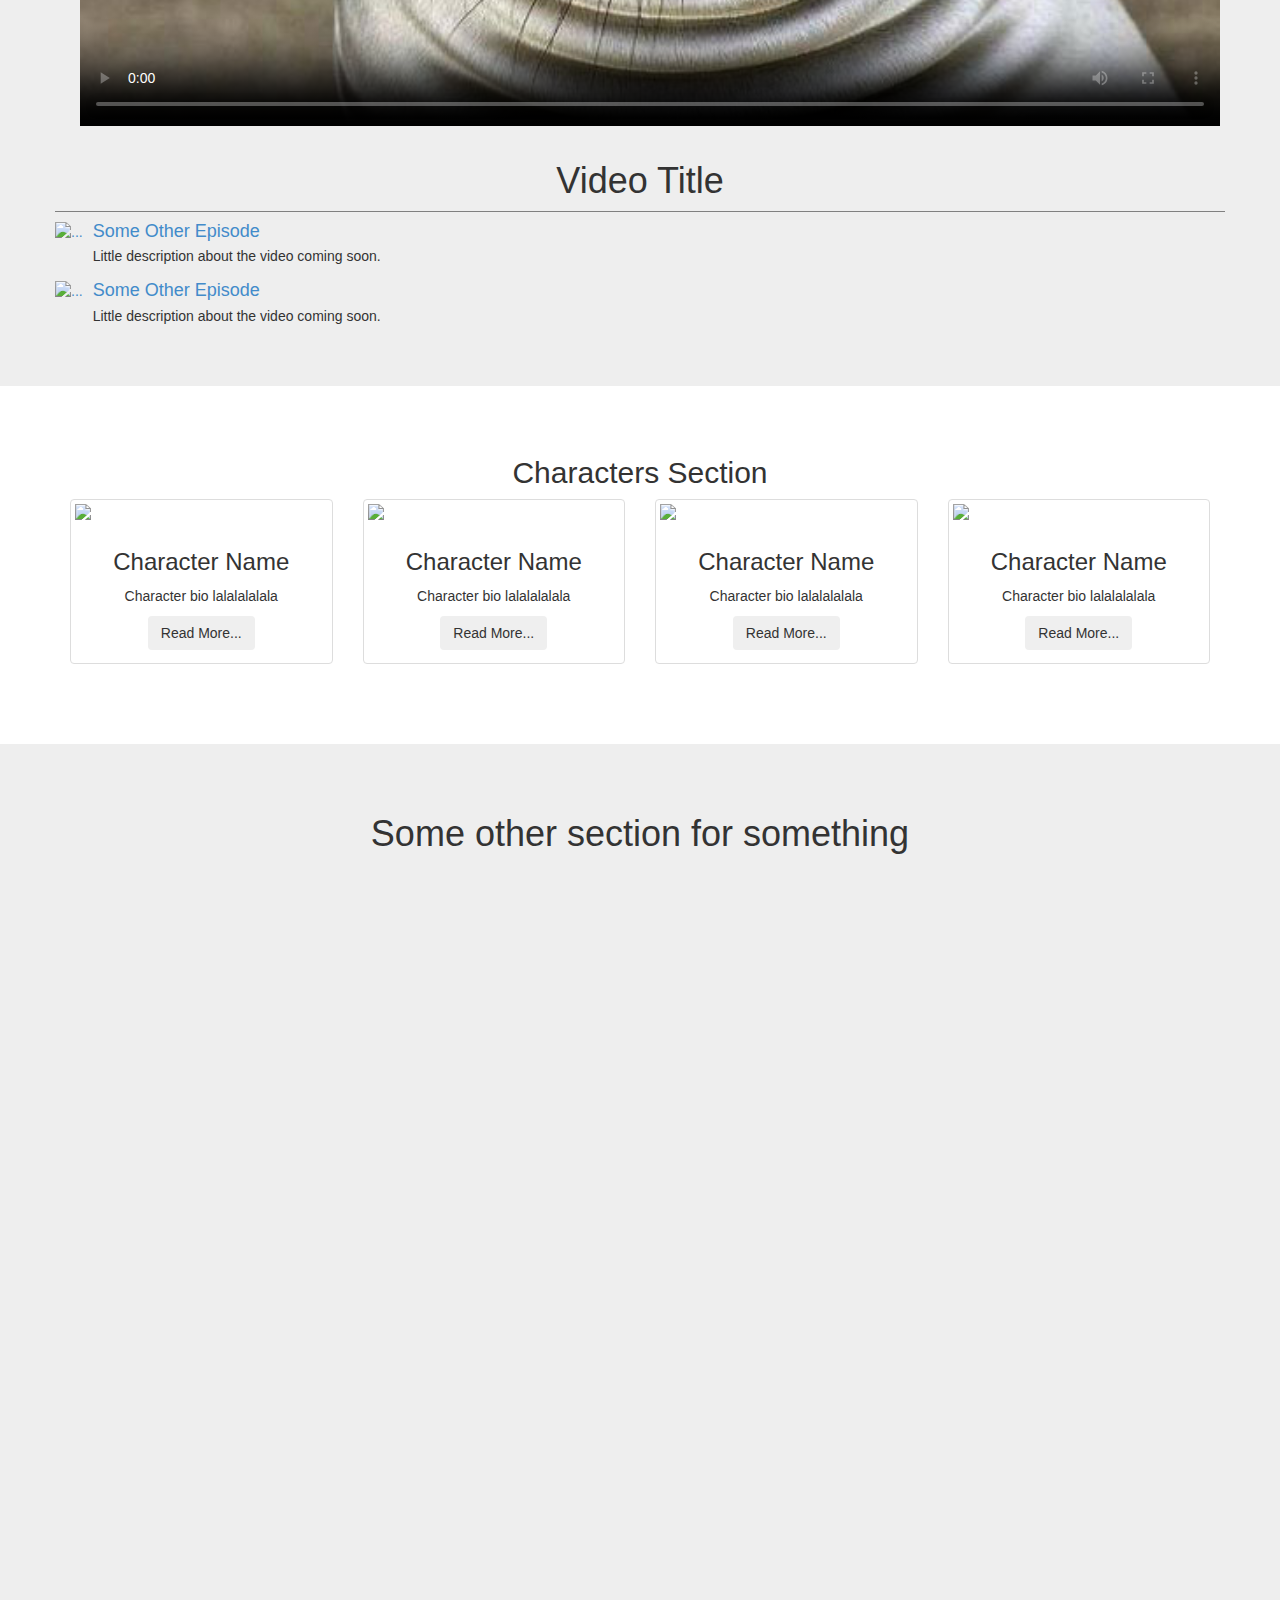
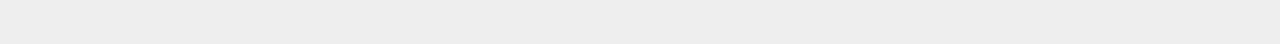
==== commit 2acffd16: "added final logo to website" ====
--- a/website/index.html
+++ b/website/index.html
@@ -65,7 +65,7 @@
             <div class="row">
                 <div class="col-lg-12">
                     <div class="intro-message">
-                        <h1>Recovery Road Logo</h1>
+                        <img src="images/logo.png" alt="logo" id="toplogo">
                         <h3>This is where our lovely tagline goes</h3>
                         <hr class="intro-divider">
                     </div>
--- a/website/css/scrolling-nav.css
+++ b/website/css/scrolling-nav.css
@@ -112,3 +112,9 @@
    border-top: 1px solid grey;
     padding-top: 10px; 
 }
+
+/* Top splash */
+
+#toplogo {
+    width: 65%;
+}
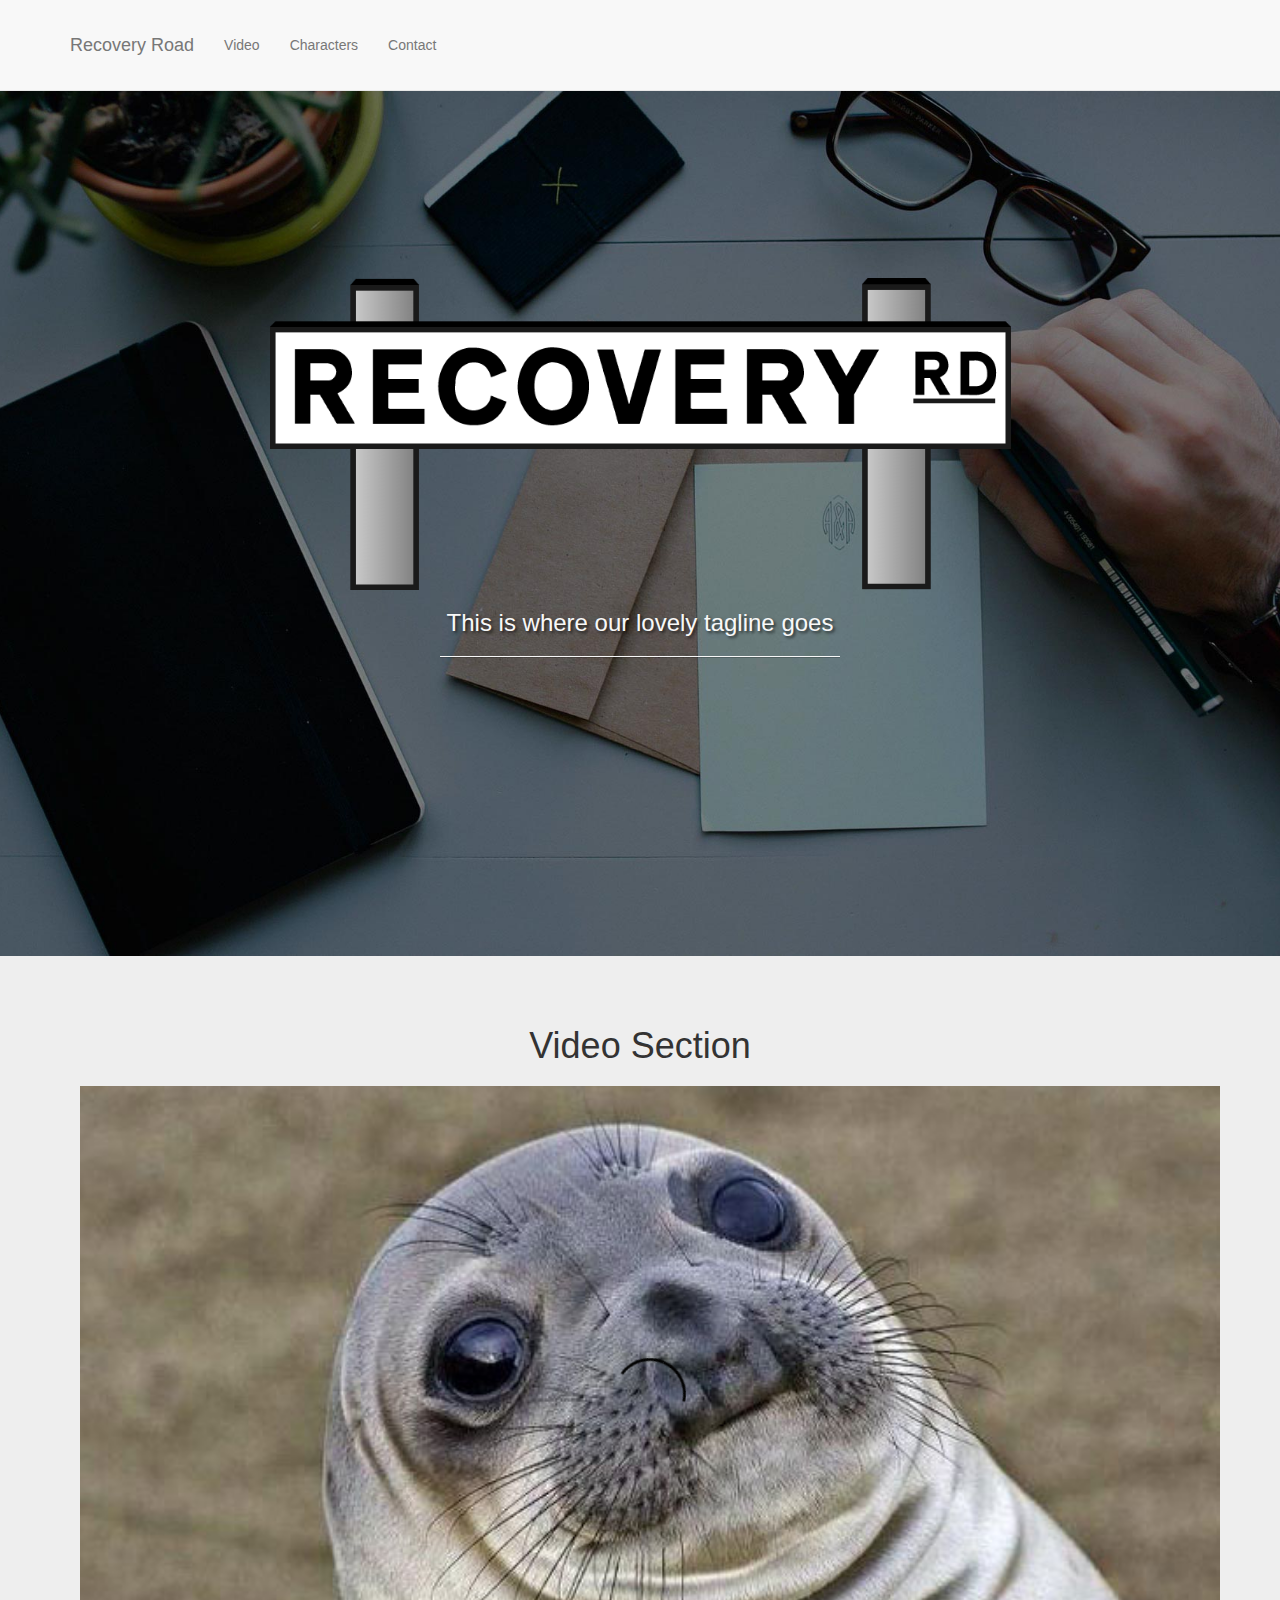
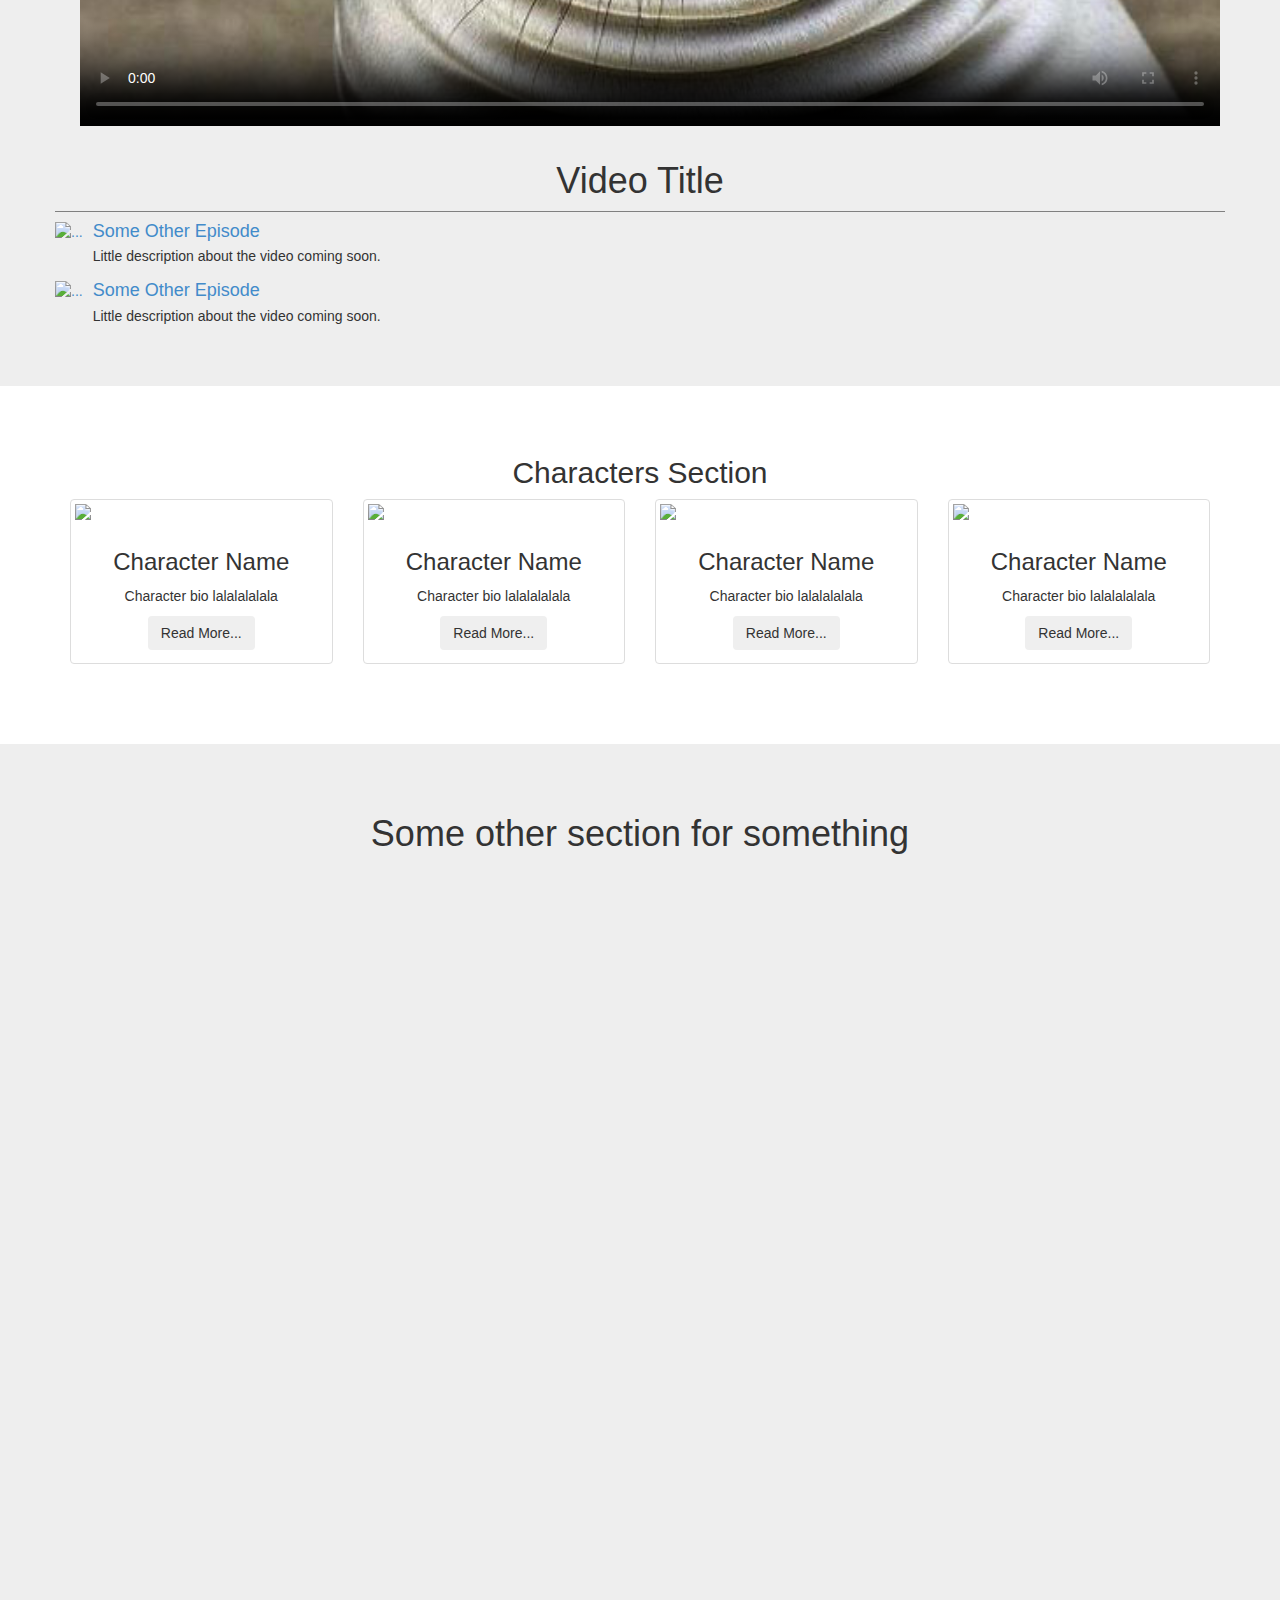
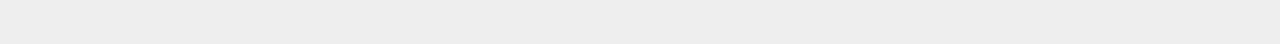
==== commit f37e7e57: "renamed stylesheet" ====
--- a/website/index.html
+++ b/website/index.html
@@ -13,7 +13,7 @@
     <link href="css/bootstrap.min.css" rel="stylesheet" type="text/css">
 
     <!-- Custom CSS -->
-    <link href="css/scrolling-nav.css" rel="stylesheet" type="text/css">
+    <link href="css/style.css" rel="stylesheet" type="text/css">
 
     <!-- Video.js CSS -->
     <link href="css/video-js.css" rel="stylesheet">
@@ -78,7 +78,6 @@
     <!-- /.intro-header -->
 
     <!-- Video Section -->
-
     <section id="video" class="video-section">
         <div class="container">
             <div class="row">
--- a/website/css/style.css
+++ b/website/css/style.css
@@ -0,0 +1,120 @@
+body {
+    width: 100%;
+    height: 100%;
+}
+html {
+    width: 100%;
+    height: 100%;
+}
+.lead {
+    font-size: 18px;
+    font-weight: 400;
+}
+.intro-header {
+    padding-top: 50px;
+    /* If you're making other pages, make sure there is 50px of padding to make sure the navbar doesn't overlap content! */
+    padding-bottom: 50px;
+    color: #f8f8f8;
+    background: url(../images/intro-bg.jpg) no-repeat center center;
+    background-size: cover;
+    text-align: center;
+}
+.intro-message {
+    position: relative;
+    padding-top: 20%;
+    padding-bottom: 20%;
+}
+.intro-message > h1 {
+    margin: 0;
+    font-size: 5em;
+    text-shadow: 2px 2px 3px rgba(0, 0, 0, 0.6);
+}
+.intro-divider {
+    width: 400px;
+    border-top: 1px solid #f8f8f8;
+    border-bottom: 1px solid rgba(0, 0, 0, 0.2);
+}
+.intro-message > h3 {
+    text-shadow: 2px 2px 3px rgba(0, 0, 0, 0.6);
+}
+@media (max-width: 767px) {
+    .intro-message {
+        padding-bottom: 15%;
+    }
+    .intro-message > h1 {
+        font-size: 3em;
+    }
+    ul.intro-social-buttons > li {
+        display: block;
+        margin-bottom: 20px;
+        padding: 0;
+    }
+    ul.intro-social-buttons > li:last-child {
+        margin-bottom: 0;
+    }
+    .intro-divider {
+        width: 100%;
+    }
+}
+@media(min-width:767px) {
+    .navbar {
+        padding: 20px 0;
+        -webkit-transition: background .5s ease-in-out, padding .5s ease-in-out;
+        -moz-transition: background .5s ease-in-out, padding .5s ease-in-out;
+        transition: background .5s ease-in-out, padding .5s ease-in-out;
+    }
+    .top-nav-collapse {
+        /* Customize the look and feel of the collapsed top nav here */
+        padding: 0;
+    }
+}
+/* Demo Sections - You can use these as guides or delete them - the scroller will work with any sort of height, fixed, undefined, or percentage based.
+The padding is very important to make sure the scrollspy picks up the right area when scrolled to. Adjust the margin and padding of sections and children 
+of those sections to manage the look and feel of the site. */
+
+.intro-section {
+    min-height: 100%;
+    padding-top: 50px;
+    text-align: center;
+    background: #fff;
+}
+.video-section {
+    height: auto;
+    padding-top: 50px;
+    padding-bottom: 60px;
+    text-align: center;
+    background: #eee;
+}
+.characters-section {
+    height: auto;
+    padding-top: 50px;
+    padding-bottom: 60px;
+    text-align: center;
+    background: #fff;
+}
+.contact-section {
+    min-height: 100%;
+    padding-top: 50px;
+    text-align: center;
+    background: #eee;
+}
+
+/* VIDEO SECTION */
+
+video {
+    width: 100%;
+    margin: 10px;
+}
+.episode-list {
+    text-align: left;
+}
+#episode-list-top {
+   border-top: 1px solid grey;
+    padding-top: 10px; 
+}
+
+/* Top splash */
+
+#toplogo {
+    width: 65%;
+}
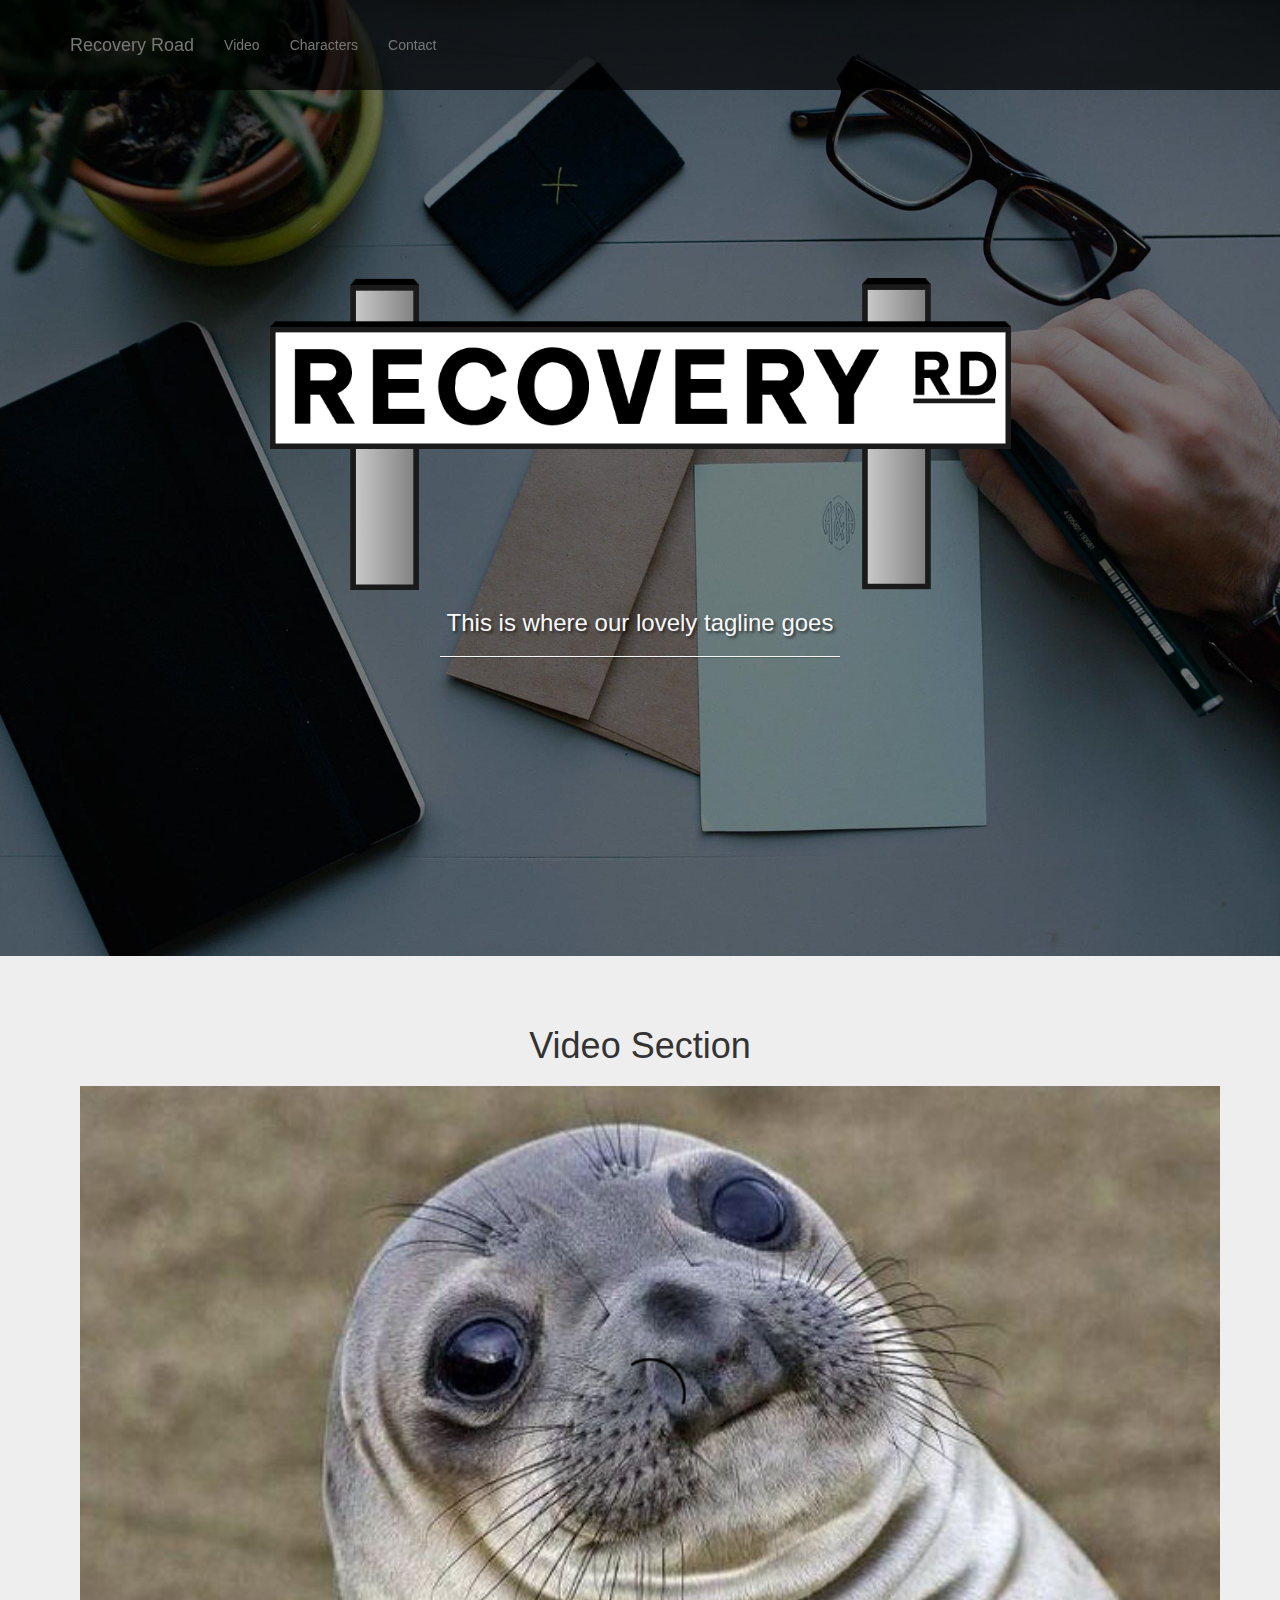
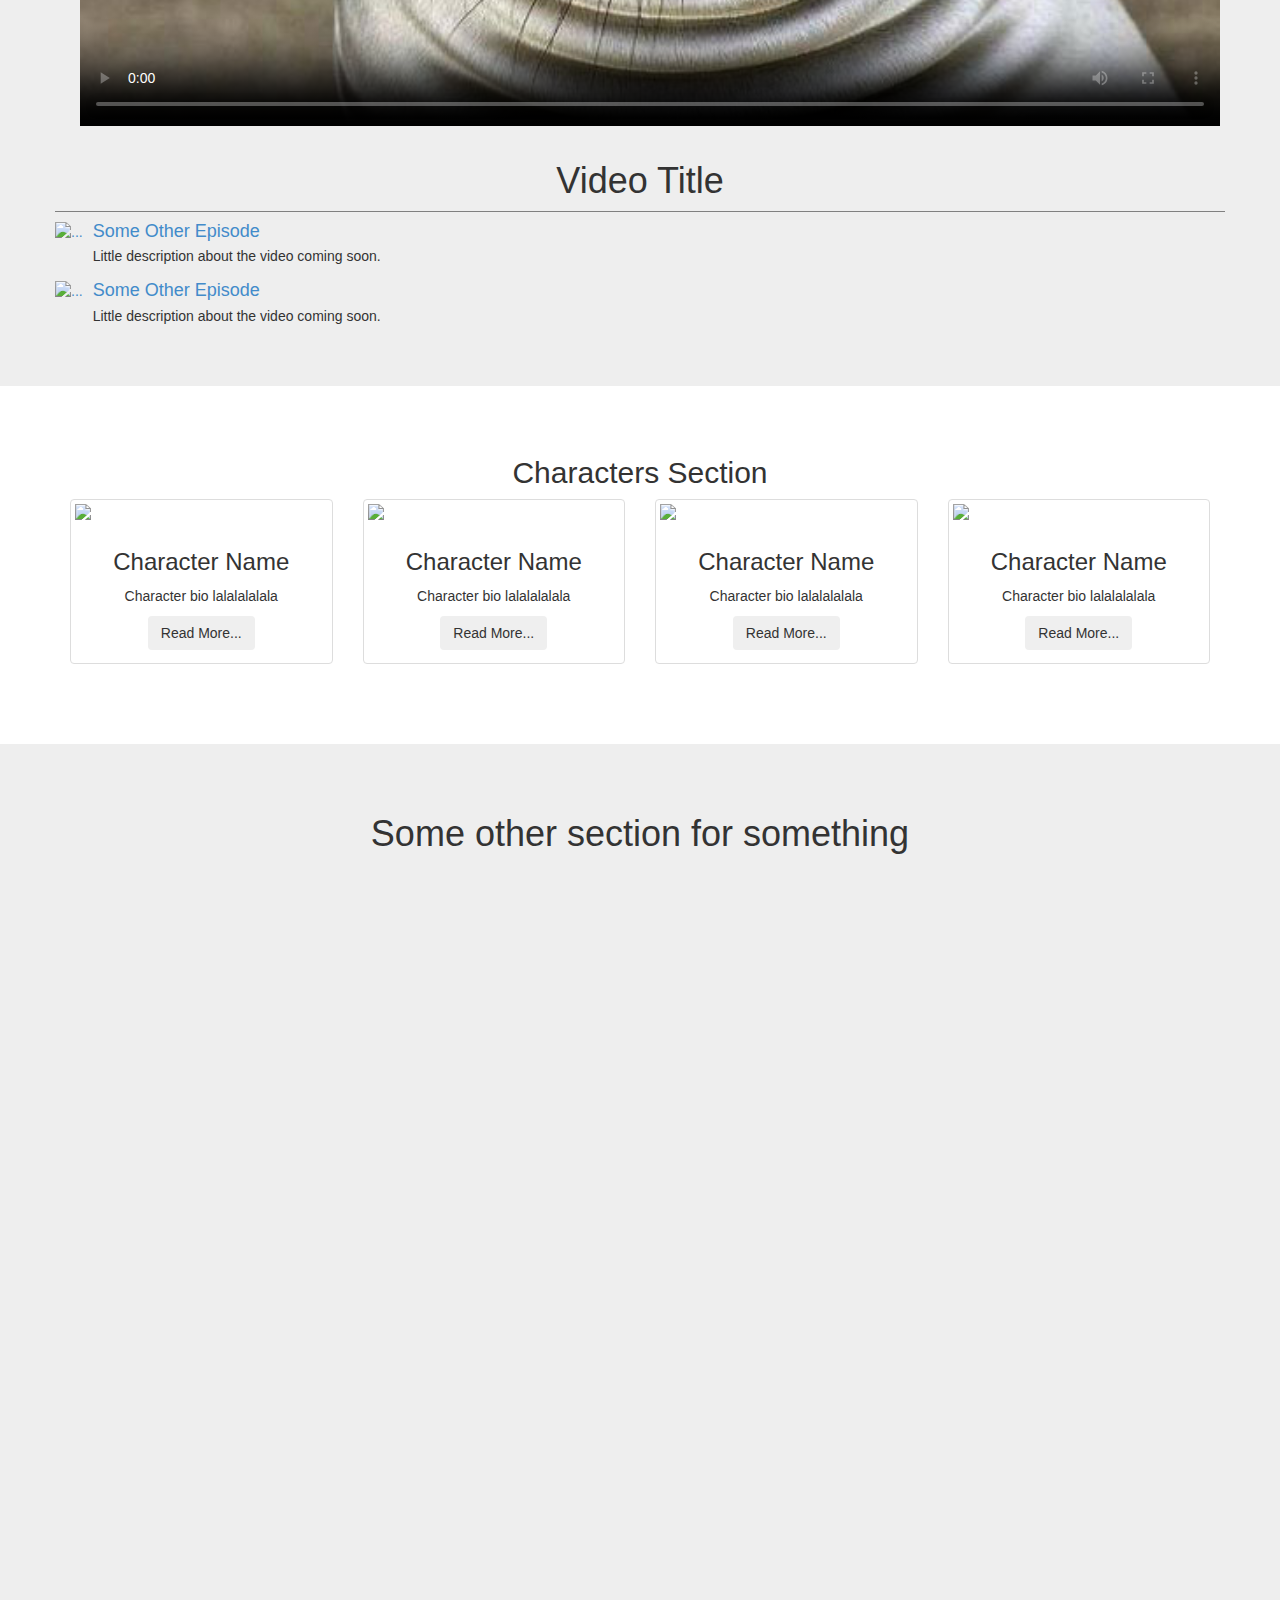
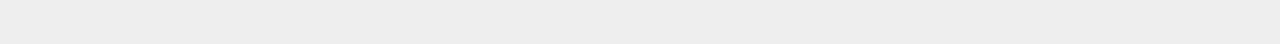
==== commit 20257315: "fixes some spacing issues" ====
--- a/website/index.html
+++ b/website/index.html
@@ -95,35 +95,36 @@
                     <h1>Video Title</h1>
                 </div>
             </div>
-            
+
             <div class="row">
                 <div class="media episode-list" id="episode-list-top">
                     <a class="pull-left" href="#">
                         <img class="media-object" src="http://placehold.it/64x64/" alt="...">
                     </a>
                     <div class="media-body">
-                        <h4 class="media-heading"><a href="#">Some Other Episode</a></h4>
+                        <h4 class="media-heading">
+                            <a href="#">Some Other Episode</a>
+                        </h4>
                         Little description about the video coming soon.
                     </div>
-                    
+
                 </div>
                 <div class="media episode-list">
                     <a class="pull-left" href="#">
                         <img class="media-object" src="http://placehold.it/64x64/" alt="...">
                     </a>
                     <div class="media-body">
-                        <h4 class="media-heading"><a href="#">Some Other Episode</a></h4>
+                        <h4 class="media-heading">
+                            <a href="#">Some Other Episode</a>
+                        </h4>
                         Little description about the video coming soon.
                     </div>
-                    
-                </div>
-            </div>
-
+
+                </div>
             </div>
     </section>
 
     <!-- Character Section -->
-
     <section id="characters" class="characters-section">
         <div class="container">
             <div class="row">
--- a/website/css/style.css
+++ b/website/css/style.css
@@ -80,15 +80,13 @@
 }
 .video-section {
     height: auto;
-    padding-top: 50px;
-    padding-bottom: 60px;
+    padding: 50px 0 60px 0;
     text-align: center;
     background: #eee;
 }
 .characters-section {
     height: auto;
-    padding-top: 50px;
-    padding-bottom: 60px;
+    padding: 50px 0 60px 0;
     text-align: center;
     background: #fff;
 }
@@ -98,7 +96,6 @@
     text-align: center;
     background: #eee;
 }
-
 /* VIDEO SECTION */
 
 video {
@@ -109,8 +106,8 @@
     text-align: left;
 }
 #episode-list-top {
-   border-top: 1px solid grey;
-    padding-top: 10px; 
+    border-top: 1px solid grey;
+    padding-top: 10px;
 }
 
 /* Top splash */
@@ -118,3 +115,20 @@
 #toplogo {
     width: 65%;
 }
+
+
+
+/* Navbar Styles */
+
+.navbar {
+    background: rgba(0,0,0,0.7)  !important;
+    border-bottom: none;
+}
+
+.navbar:hover {
+    background: rgba(0,0,0,1);
+}
+
+.nav li a {
+    color: white;
+}
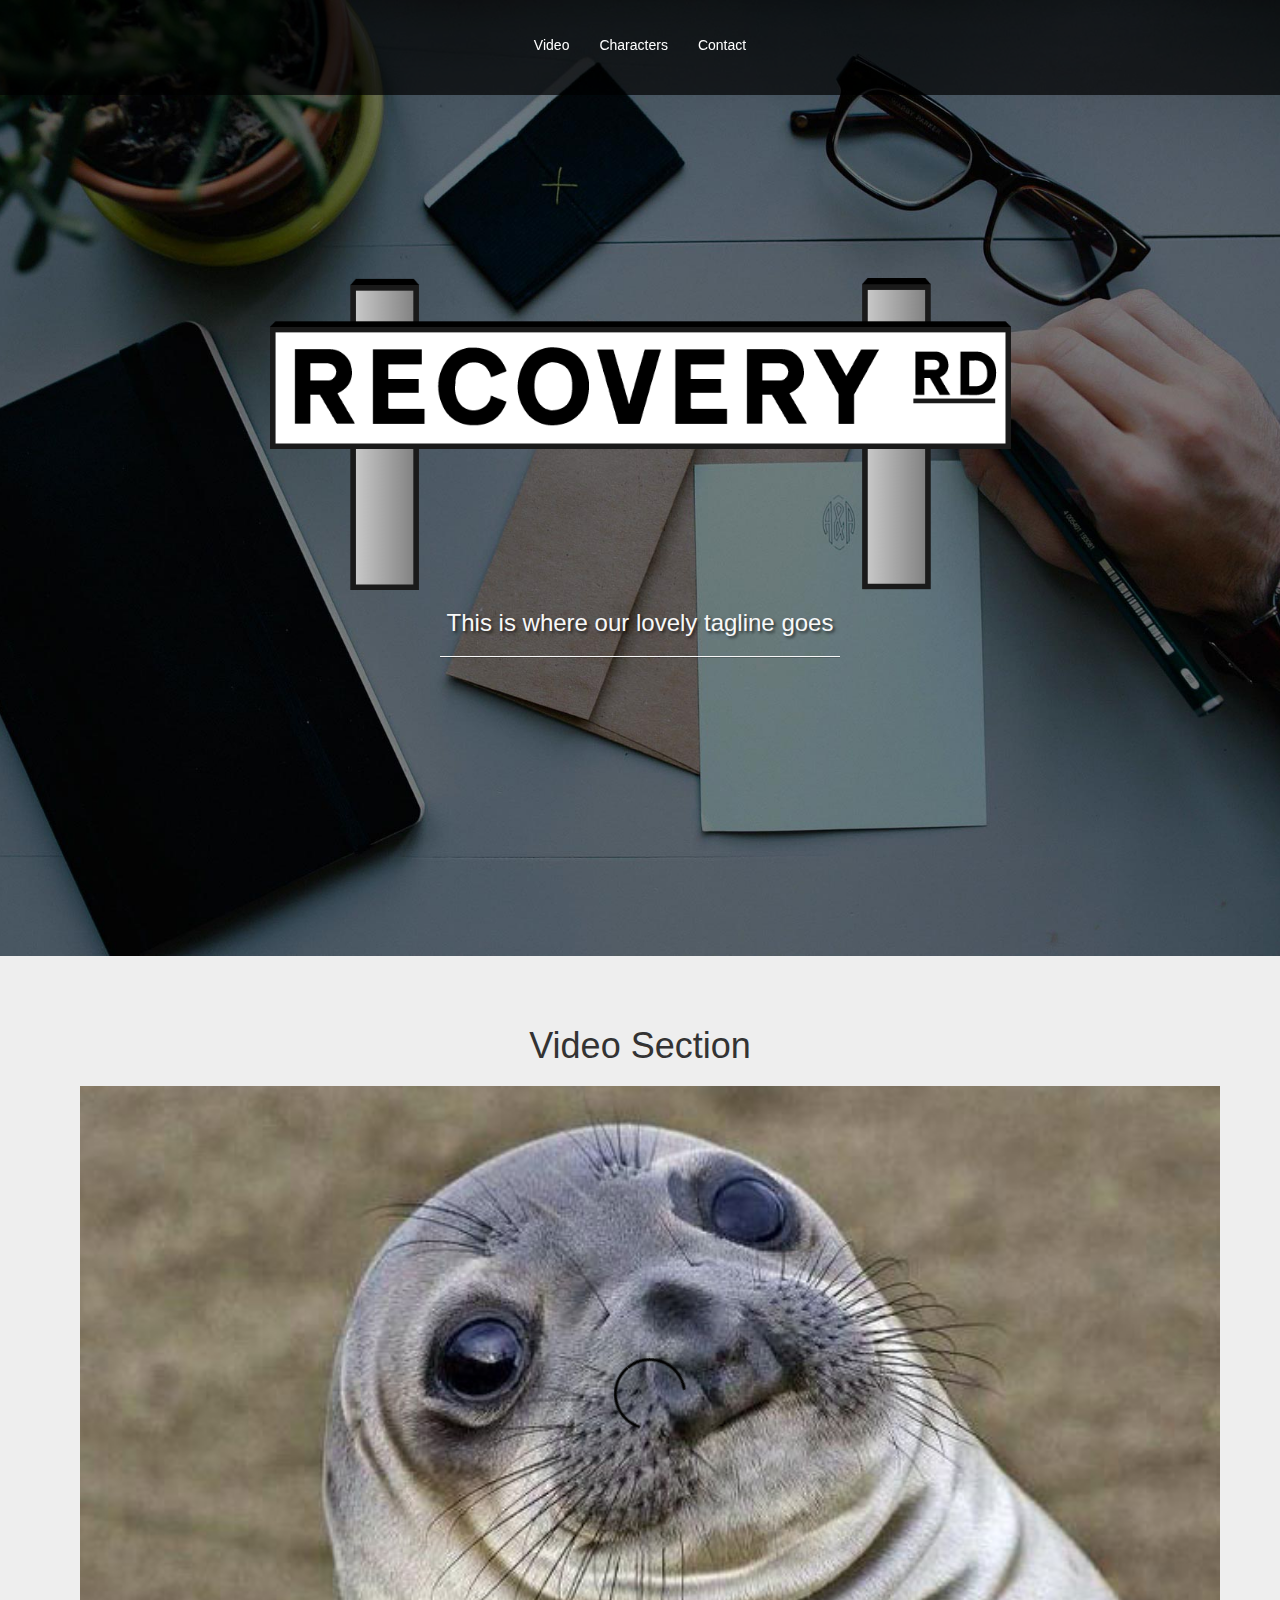
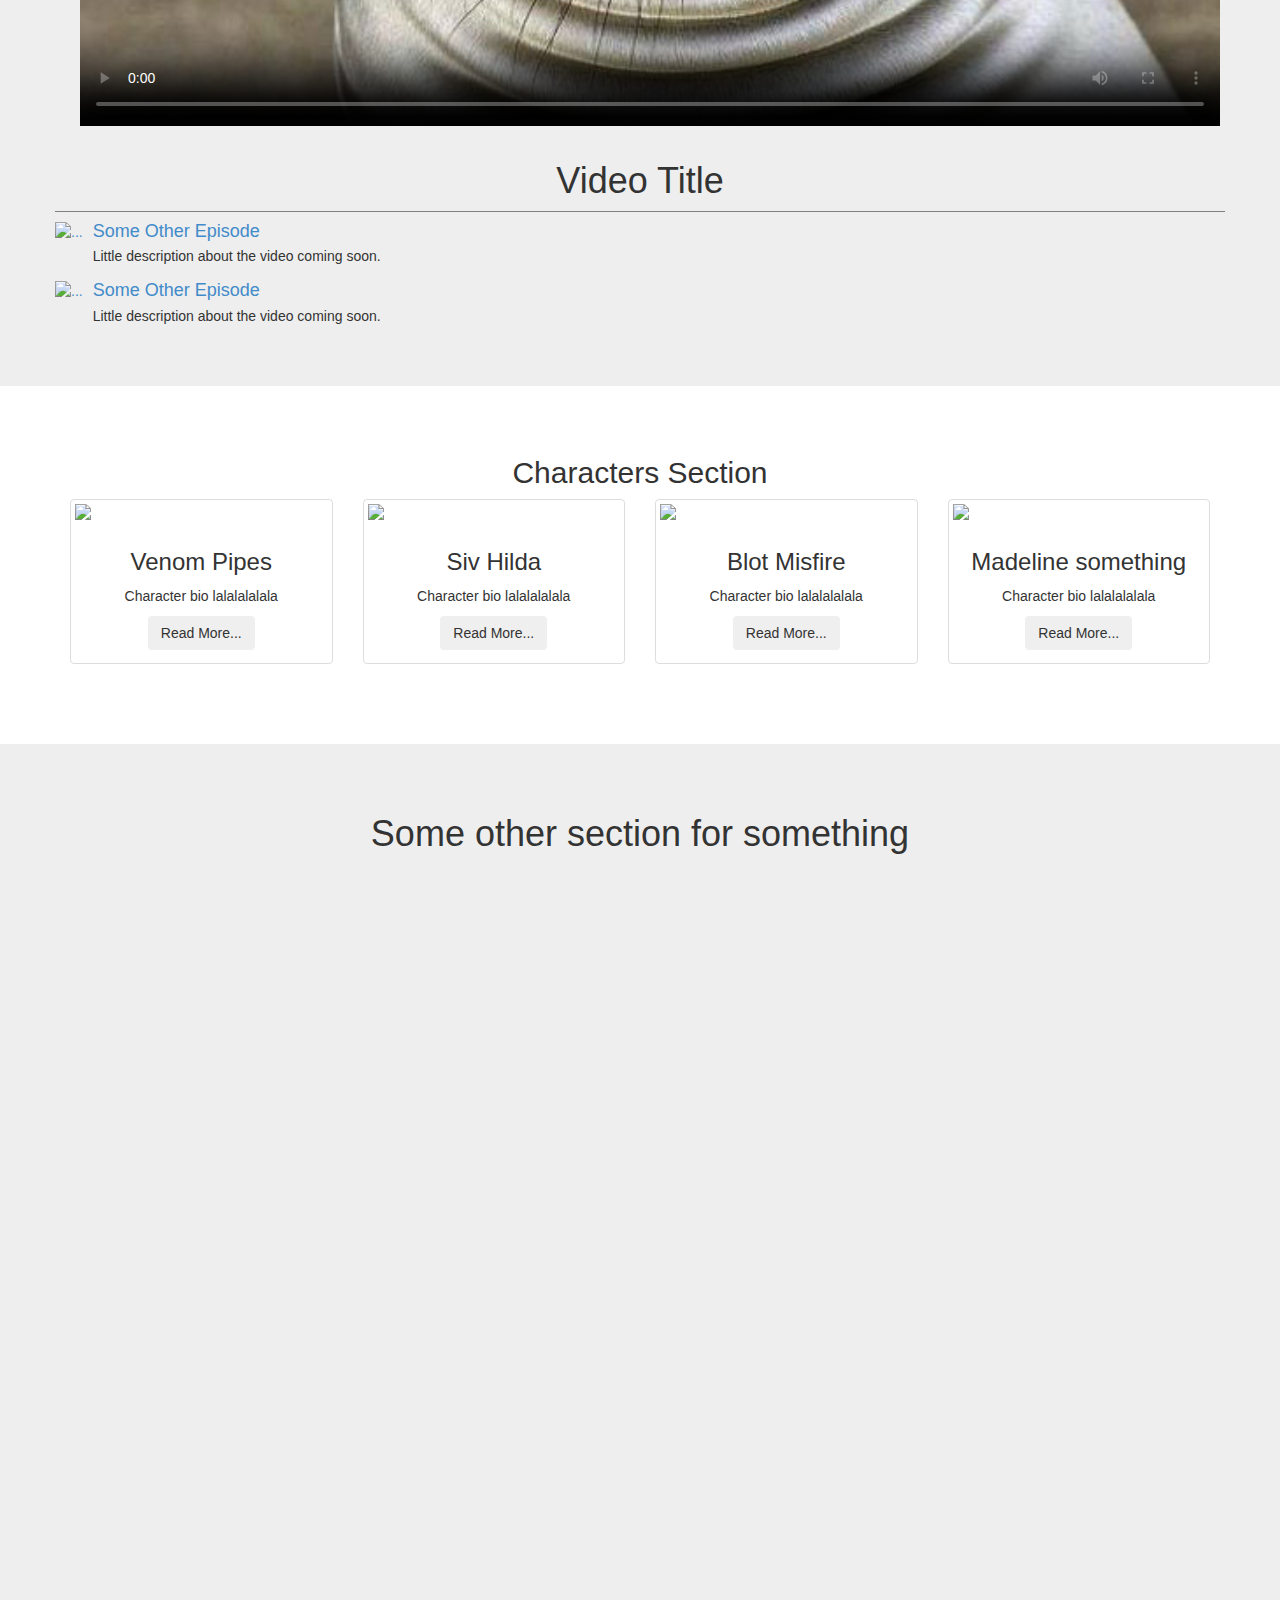
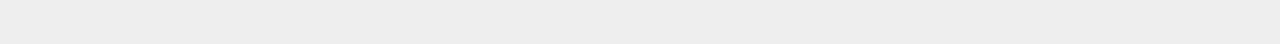
==== commit 9fa783ec: "started another website for some reason" ====
--- a/website/index.html
+++ b/website/index.html
@@ -33,7 +33,7 @@
                     <span class="icon-bar"></span>
                     <span class="icon-bar"></span>
                 </button>
-                <a class="navbar-brand" href="#page-top">Recovery Road</a>
+                <!--<a class="navbar-brand" href="#page-top">Recovery Road</a> -->
             </div>
 
             <!-- Collect the nav links, forms, and other content for toggling -->
@@ -133,7 +133,7 @@
                     <div class="thumbnail">
                         <img src="http://placehold.it/171x180">
                         <div class="caption">
-                            <h3>Character Name</h3>
+                            <h3>Venom Pipes</h3>
                             <p>Character bio lalalalalala</p>
                             <button class="btn btn-defalt" data-toggle="modal" data-target="#character1">
                                 Read More...
@@ -145,7 +145,7 @@
                     <div class="thumbnail">
                         <img src="http://placehold.it/171x180">
                         <div class="caption">
-                            <h3>Character Name</h3>
+                            <h3>Siv Hilda</h3>
                             <p>Character bio lalalalalala</p>
                             <button class="btn btn-defalt" data-toggle="modal" data-target="#character2">
                                 Read More...
@@ -157,7 +157,7 @@
                     <div class="thumbnail">
                         <img src="http://placehold.it/171x180">
                         <div class="caption">
-                            <h3>Character Name</h3>
+                            <h3>Blot Misfire</h3>
                             <p>Character bio lalalalalala</p>
                             <button class="btn btn-defalt" data-toggle="modal" data-target="#character3">
                                 Read More...
@@ -169,7 +169,7 @@
                     <div class="thumbnail">
                         <img src="http://placehold.it/171x180">
                         <div class="caption">
-                            <h3>Character Name</h3>
+                            <h3>Madeline something</h3>
                             <p>Character bio lalalalalala</p>
                             <button class="btn btn-defalt" data-toggle="modal" data-target="#character4">
                                 Read More...
--- a/website/css/style.css
+++ b/website/css/style.css
@@ -129,6 +129,15 @@
     background: rgba(0,0,0,1);
 }
 
-.nav li a {
+.navbar .nav li a {
     color: white;
 }
+
+.navbar .navbar-nav {
+    display: inline-block;
+    float: none;
+}
+
+.navbar .navbar-collapse {
+    text-align: center;
+}
